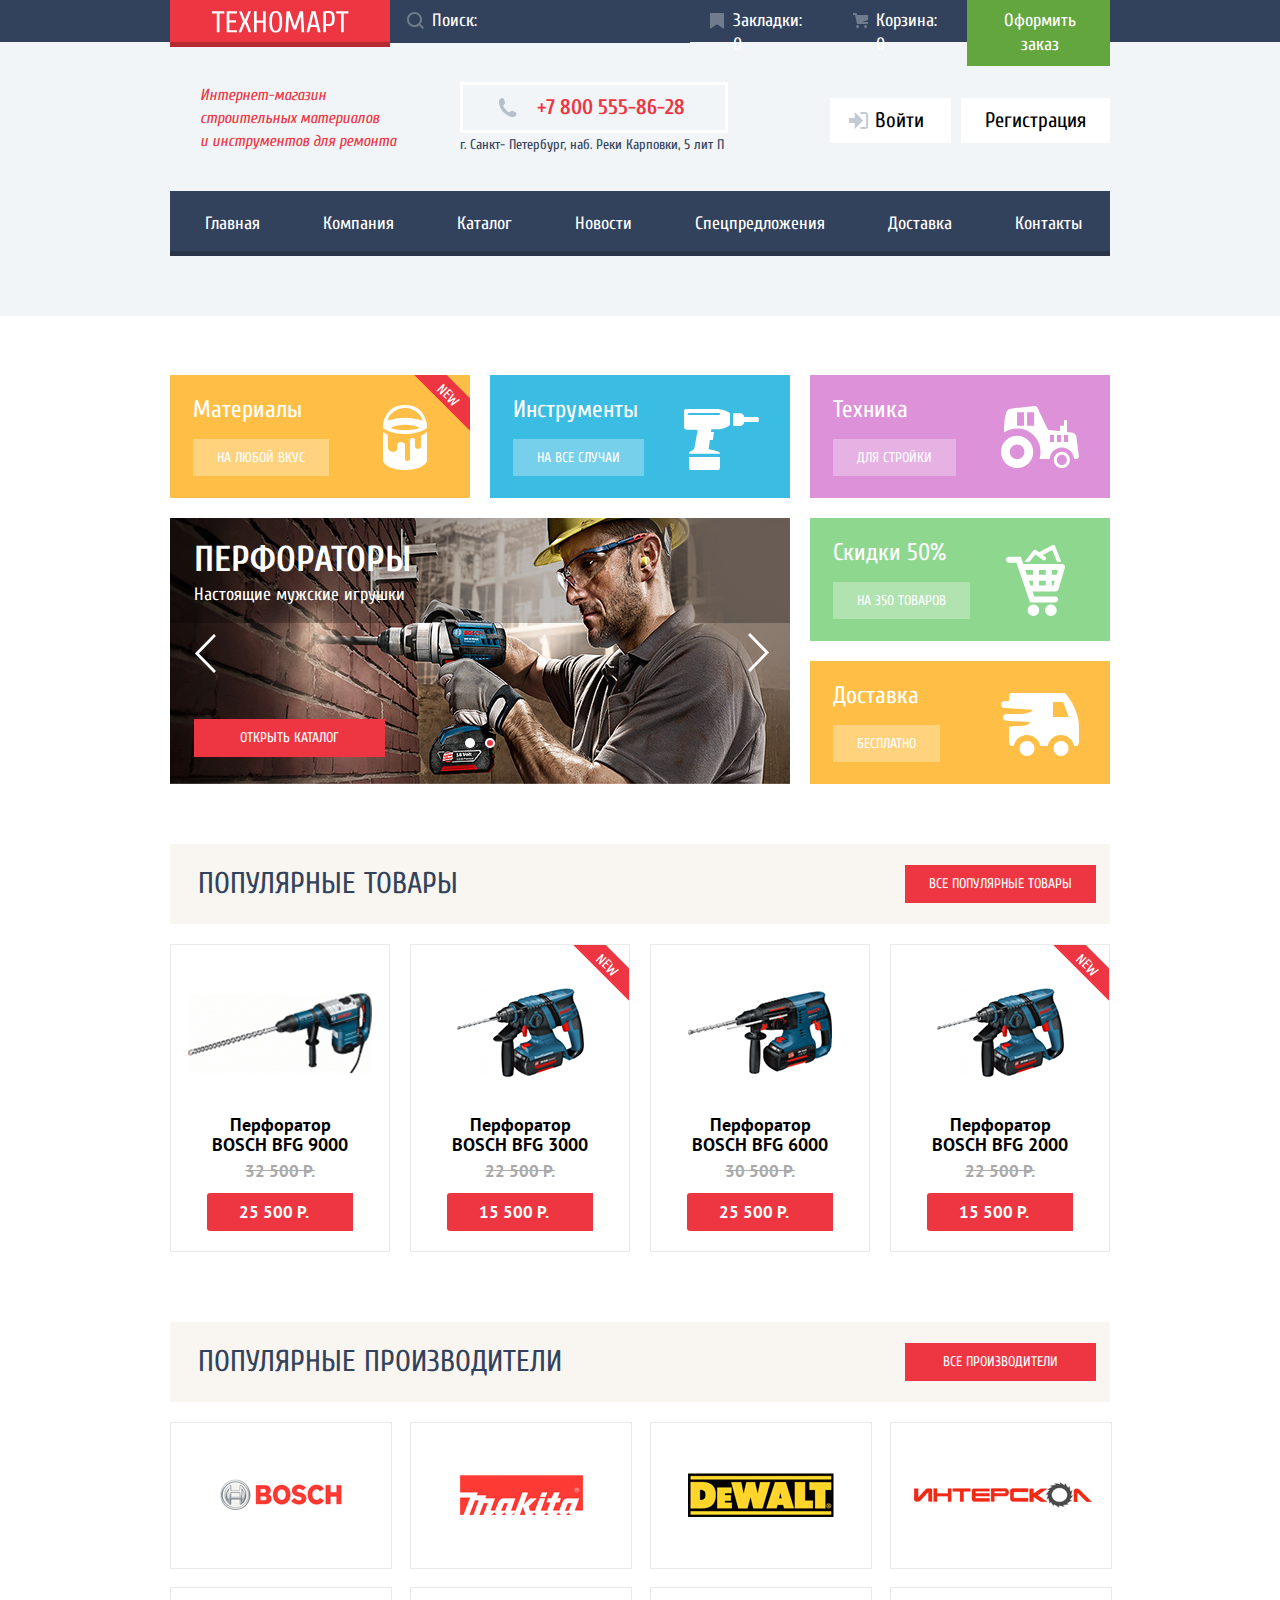
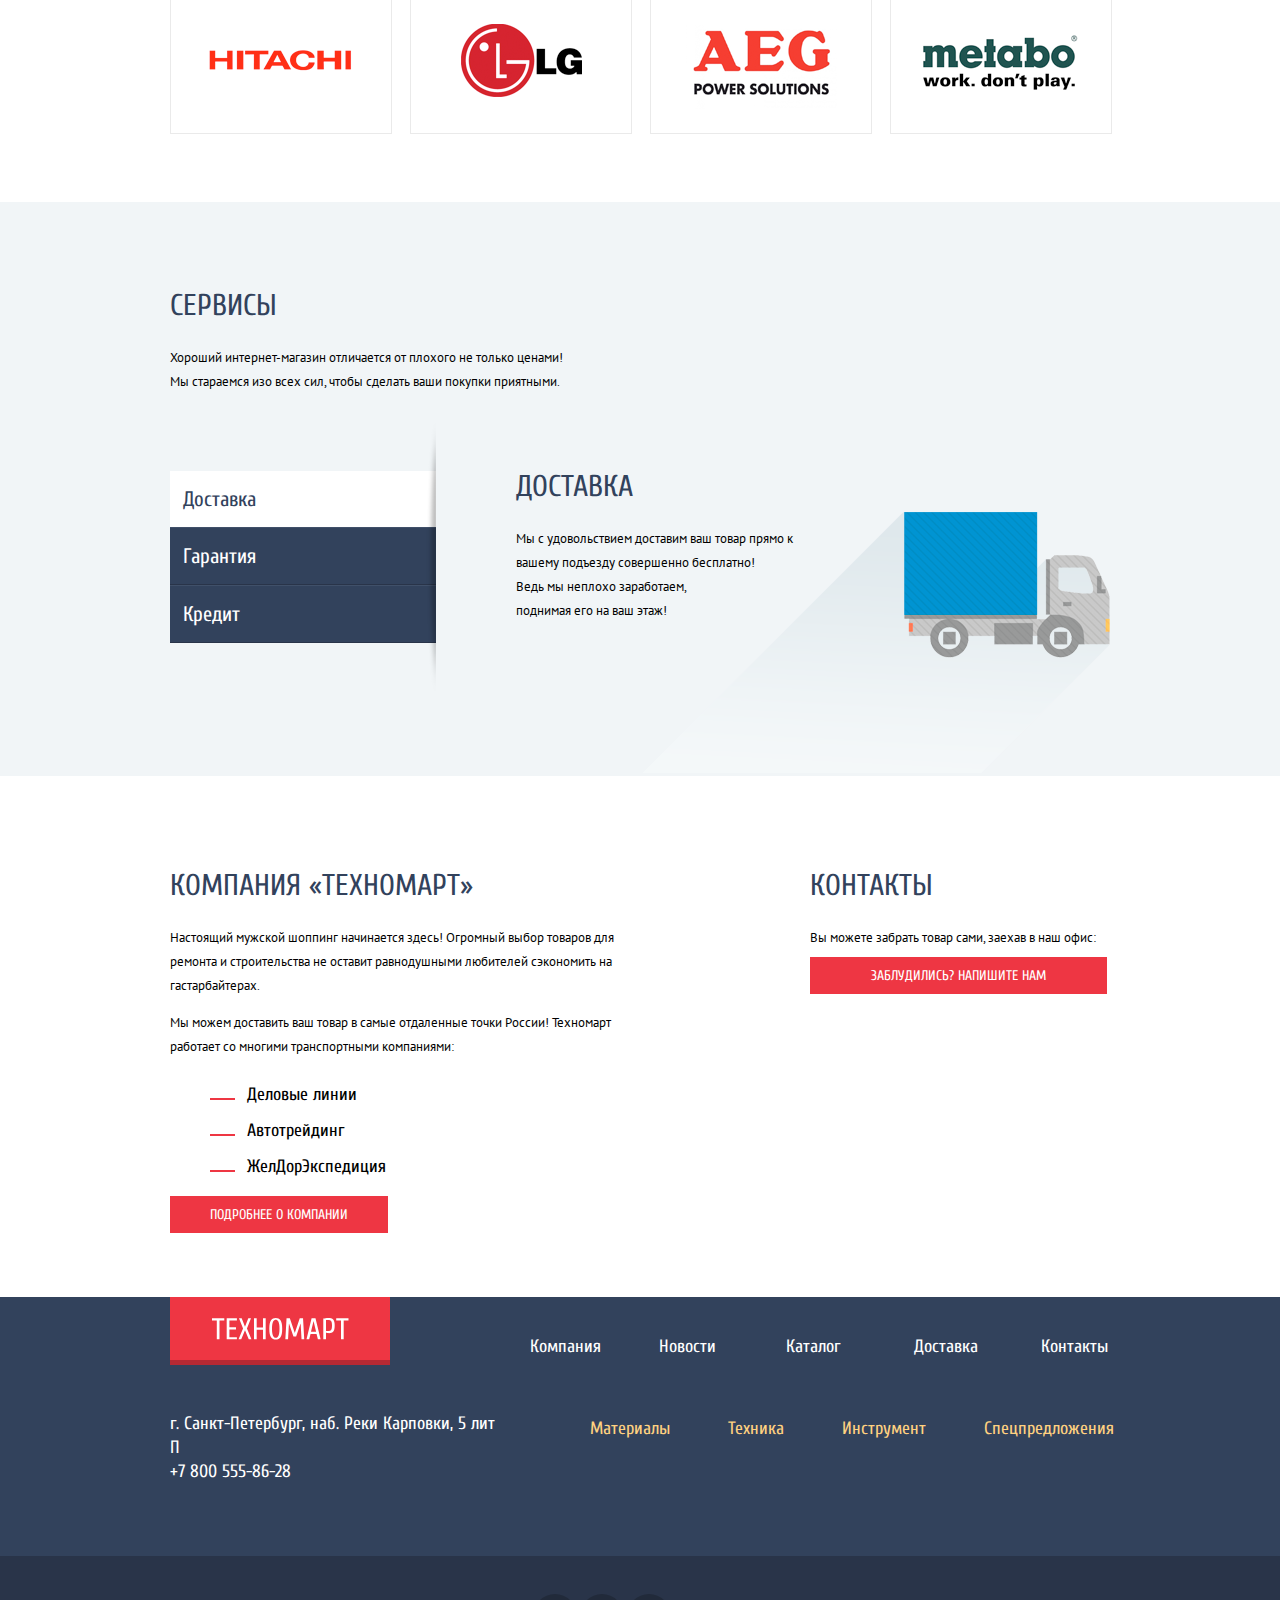
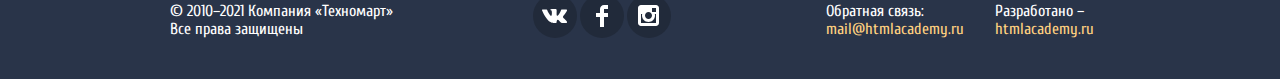
==== index.html @ a7982b17 "Стилизация" ====
<!DOCTYPE html>
<html class="page" lang="ru">
  <head>
    <meta charset="utf-8">
    <title>Техномарт – интернет-магазин строительных материалов и инструментов для ремонта</title>
    <link rel="stylesheet" href="https://fonts.googleapis.com/css2?family=Cuprum:ital,wght@0,400;0,700;1,400&family=PT+Sans&display=swap">
    <link href="css/normalize.css" rel="stylesheet">
    <link href="css/style.css" rel="stylesheet">
    <link rel="icon" href="favicon.ico" type="image/x-icon"/>
  </head>
  <body class="page-body">
    <header class="main-header">
      <section class="bar-1level">
        <section class="header-1level">
          <a class="header-logo" href="index.html" alt="Логотип Техномарта"></a>
          <ul class="header-1level-list">
            <li class="menu-item"><input class="menu-item-search" type="text" placeholder="Поиск:"></input></li>
            <li class="menu-item menu-item-bookmark"><a href="#">Закладки: 0</a></li>
            <li class="menu-item menu-item-cart"><a href="#">Корзина: 0</a></li>
            <li class="menu-item menu-item-order"><a href="#">Оформить заказ</a></li>
          </ul>
        </section>
      </section>
      <section class="bar-2level">
        <section class="header-2level">
          <p class="header-2level-info">Интернет-магазин строительных материалов и&nbsp;инструментов для ремонта</p>
          <div class="main-header-about">
            <a class="contacts-phone" href="tel:+78005558628">+7 800 555-86-28</a>
            <p class="contacts-phone-adress">г. Санкт- Петербург, наб. Реки Карповки, 5 лит П</p>
          </div>
          <ul class="main-login">
            <li><a class="main-login-signin" href="#">Войти</a></li>
            <li><a class="main-login-signup" href="#">Регистрация</a></li>
          </ul>
        </section>
      </section>
      <section class="bar-3level">
        <nav class="site-nav">
          <ul class="site-nav-list">
            <li class="menu-item"><a href="index.html">Главная</a></li>
            <li class="menu-item"><a href="#">Компания</a></li>
            <li class="menu-item"><a href="catalog.html">Каталог</a></li>
            <li class="menu-item"><a href="#">Новости</a></li>
            <li class="menu-item"><a href="#">Спецпредложения</a></li>
            <li class="menu-item"><a href="#">Доставка</a></li>
            <li class="menu-item"><a href="#">Контакты</a></li>
          </ul>
        </nav>
      </section>
    </header>
      <main class="container">
        <section class="main-categories">
          <ul class="main-categories-list">
            <li class="main-categories-item main-categories-item-materials">
              <h2>Материалы</h2>
              <div class="badge badge-category">New</div>
              <a class="button button-category" href="#">На любой вкус</a>
            </li>
            <li class="main-categories-item main-categories-item-tools">
              <h2>Инструменты</h2>
              <a class="button button-category" href="#">На все случаи</a>
            </li>
            <li class="main-categories-item main-categories-item-technics">
              <h2>Техника</h2>
              <a class="button button-category" href="#">Для стройки</a>
            </li>
            <li class="main-slider">
              <div class="slide1">
                <h1>Перфораторы</h1>
                <p class="main-slider-info">Настоящие мужские игрушки</p>
              </div>
              <div class="slide2">
                <h1>Дрели</h1>
                <p class="main-slider-info">Соседям на радость</p>
              </div>
              <nav id="slider-arrows">
                <a class="slider-arrow-back" href="#"></a>
                <a class="slider-arrow-next" href="#"></a>
              </nav>
              <nav class="main-slider-pag">
                <a class="button general-button slider-button" href="catalog.html">Открыть каталог</a>
                <div class="slider-items-list">
                  <a class="slider-item" href="#"></a>
                  <a class="slider-item slider-item-current" href="#"></a>
                </div>
              </nav>
            </li>
            <li class="main-categories-item main-categories-item-discount">
              <h2>Скидки 50%</h2>
              <a class="button button-category" href="#">На 350 товаров</a>
            </li>
            <li class="main-categories-item main-categories-item-delivery">
              <h2>Доставка</h2>
              <a class="button button-category" href="#">Бесплатно</a>
            </li>
          </ul>
        </section>
        <section class="main-catalog-popular">
          <header class="h2-header">
            <h2>Популярные товары</h2>
            <a class="button button-popular" href="#">Все популярные товары</a>
          </header>
          <section class="catalog-wrapper">
            <article class="catalog-item">
              <div class="catalog-buttons-wrapper">
                <div class="catalog-buttons-hover">
                  <a class="catalog-button catalog-button-buy" href="#">Купить</a>
                  <a class="catalog-button catalog-button-favorite" href="#">В закладки</a>
                </div>
              </div>
              <div class="catalog-picture">
                <img src="img/bfg9000.jpg" alt="Перфоратор с длинным сверлом">
              </div>
              <div class="catalog-content">
                <a class="catalog-item-title" href="#">Перфоратор BOSCH BFG 9000</a>
                <del>32 500 Р.</del>
                <p>25 500 Р.</p>
              </div>
            </article>
            <article class="catalog-item">
              <div class="badge badge-catalog">New</div>
              <div class="catalog-buttons-wrapper">
                <div class="catalog-buttons-hover">
                  <a class="catalog-button catalog-button-buy" href="#">Купить</a>
                  <a class="catalog-button catalog-button-favorite" href="#">В закладки</a>
                </div>
              </div>
              <div class="catalog-picture">
                <img src="img/bfg3000.jpg" alt="Перфоратор с коротким сверлом">
              </div>
              <div class="catalog-content">
                <a class="catalog-item-title" href="#">Перфоратор BOSCH BFG 3000</a>
                <del>22 500 Р.</del>
                <p>15 500 Р.</p>
              </div>
            </article>
            <article class="catalog-item">
              <div class="catalog-buttons-wrapper">
                <div class="catalog-buttons-hover">
                  <a class="catalog-button catalog-button-buy" href="#">Купить</a>
                  <a class="catalog-button catalog-button-favorite" href="#">В закладки</a>
                </div>
              </div>
              <div class="catalog-picture">
                <img src="img/bfg6000.jpg" alt="Перфоратор с средним сверлом">
              </div>
              <div class="catalog-content">
                <a class="catalog-item-title" href="#">Перфоратор BOSCH BFG 6000</a>
                <del>30 500 Р.</del>
                <p>25 500 Р.</p>
              </div>
            </article>
            <article class="catalog-item">
              <div class="badge badge-catalog">New</div>
              <div class="catalog-buttons-wrapper">
                <div class="catalog-buttons-hover">
                  <a class="catalog-button catalog-button-buy" href="#">Купить</a>
                  <a class="catalog-button catalog-button-favorite" href="#">В закладки</a>
                </div>
              </div>
              <div class="catalog-picture">
                <img src="img/bfg2000.jpg" alt="Перфоратор с средним сверлом">
              </div>
              <div class="catalog-content">
                <a class="catalog-item-title" href="#">Перфоратор BOSCH BFG 2000</a>
                <del>22 500 Р.</del>
                <p>15 500 Р.</p>
              </div>
            </article>
          </section>
        </section>
        <section class="main-brands">
          <header class="h2-header">
            <h2>Популярные производители</h2>
            <a class="button button-manufactures" href="#">Все производители</a>
          </header>
          <ul class="main-brands-list">
            <li class="main-brands-item"><a href="#">
              <img src="img/logo-bosch.png" width="126" height="37" alt="Логотип Bosch"></a>
            </li>
            <li class="main-brands-item"><a href="#">
              <img src="img/logo-makita.png" width="123" height="40" alt="Логотип Makita"></a>
            </li>
            <li class="main-brands-item"><a href="#">
              <img src="img/logo-dewalt.png" width="146" height="44" alt="Логотип Dewalt"></a>
            </li>
            <li class="main-brands-item"><a href="#">
              <img src="img/logo-interscoll.png" width="200" height="75" alt="Логотип Интерскол"></a>
            </li>
            <li class="main-brands-item"><a href="#">
              <img src="img/logo-hitachi.png" width="169" height="31" alt="Логотип Hitachi"></a>
            </li>
            <li class="main-brands-item"><a href="#">
              <img src="img/logo-lg.png" width="121" height="73" alt="Логотип LG"></a>
            </li>
            <li class="main-brands-item"><a href="#">
              <img src="img/logo-aeg.png" width="151" height="96" alt="Логотип AEG"></a>
            </li>
            <li class="main-brands-item"><a href="#">
              <img src="img/logo-metabo.png" width="206" height="73" alt="Логотип Metabo"></a>
            </li>
          </ul>
        </section>
      </main>
        <section class="services-wrapper">
          <section class="main-services">
            <div class="main-services-info">
              <h2>Сервисы</h2>
              <p>Хороший интернет-магазин отличается от плохого не только ценами!<br>
                Мы стараемся изо всех сил, чтобы сделать ваши покупки приятными.</p>
            </div>
            <div class="main-services-flex">
              <div class="main-services-list-wrapper">
                <ul class="main-services-list">
                  <li class=" main-services-item-current"><a>Доставка</a></li>
                  <li class="main-services-item"><a href="#">Гарантия</a></li>
                  <li class="main-services-item"><a href="#">Кредит</a></li>
                </ul>
                <div class="main-services-shadow"></div>
              </div>
              <div class="main-services-info-current">
                <h2>Доставка</h2>
                <p>Мы с удовольствием доставим ваш товар прямо к вашему подъезду совершенно бесплатно! <br> Ведь мы неплохо заработаем, <br>поднимая его на ваш этаж!</p>
                <div class="main-services-image"></div>
              </div>
            </div>
          </div>
          </section>
        </section>
        <section class="container about-wrapper">
          <div class="main-about">
            <h2>Компания «Техномарт»</h2>
            <p>Настоящий мужской шоппинг начинается здесь! Огромный выбор товаров для ремонта и строительства не оставит равнодушными любителей сэкономить на гастарбайтерах.<br></p>
            <p>Мы можем доставить ваш товар в самые отдаленные точки России! Техномарт работает со многими транспортными компаниями:</p>
            <ul class="main-about-list">
              <li class="main-about-item">Деловые линии</li>
              <li class="main-about-item">Автотрейдинг</li>
              <li class="main-about-item">ЖелДорЭкспедиция</li>
            </ul>
            <a class="button button-about" href="#">Подробнее о компании</a>
          </div>
          <div class="main-contacts">
            <h2>Контакты</h2>
            <p>Вы можете забрать товар сами, заехав в наш офис:</p>
            <a class="modal modal-map" href="#"><img src="img/map.jpg"  width="300" height="158" alt="г. Санкт-Петербург, наб. Реки Карповки, 5 лит П" ></a>
            <a class="button button-contacts" href="#">Заблудились? Напишите нам</a>
          </section>
      </section>
      <footer class="footer">
        <div class="footer-wrapper1">
          <div class="footer-1level">
            <a class="header-logo footer-logo" href="index.html" alt="Логотип Техномарта"></a>
            <ul class="footer-nav-1level">
              <li class="menu-item"><a href="#">Компания</a></li>
              <li class="menu-item"><a href="#">Новости</a></li>
              <li class="menu-item"><a>Каталог</a></li>
              <li class="menu-item"><a href="#">Доставка</a></li>
              <li class="menu-item"><a href="#">Контакты</a></li>
            </ul>
          </div>
          <div class="footer-2level">
            <p class="menu-item">г. Санкт-Петербург, наб. Реки Карповки, 5 лит П<br><a href="tel:+78005558628">+7 800 555-86-28</a></p>
            <ul class="footer-nav-2level">
              <li class="menu-item"><a href="#">Материалы</a></li>
              <li class="menu-item"><a href="#">Техника</a></li>
              <li class="menu-item"><a href="#">Инструмент</a></li>
              <li class="menu-item"><a href="#">Спецпредложения</a></li>
            </ul>
          </div>
        </div>
        <div class="footer-wrapper2">
          <div class="footer-3level">
            <div><p class="menu-item menu-item-copyright">© 2010–2021 Компания «Техномарт» <br>Все права защищены</p></div>
            <div class="social-list">
              <a class="social-button social-button-vk" href="#"></a>
              <a class="social-button social-button-fb" href="#"></a>
              <a class="social-button social-button-insta" href="#"></a>
            </div>
            <div class="footer-feedback">
              <p>Обратная связь:<br><a href="mailto:mail@htmlacademy.ru">mail@htmlacademy.ru</a></p>
              <p>Разработано –<br><a href="https://htmlacademy.ru/intensive/htmlcss">htmlacademy.ru</a></p>
            </div>
          </div>
        </div>
      </footer>
      <!-- Попап обратная связь -->
      <section class="modal modal-feedback">
        <form class="feedback-form-section" action="https://echo.htmlacademy.ru" method="post">
          <div class="feedback-user-info">
            <p>
              <label for="name-input">Ваше имя:</label>
              <input class="feedback-form" id="name-input" type="name" name="user-name" placeholder="Имя Фамилия">
            </p>
            <p>
              <label for="email-input">Ваш e-mail:</label>
              <input class="feedback-form" id="email-input" type="email" name="email" placeholder="email@example.com">
            </p>
          </div>
          <div class="feedback-user-comment">
          <p>
            <label for="comment-field">Текст письма:</label>
            <input class="feedback-form user-comment" id="comment-field" type="textarea" name="comment" placeholder="В свободной форме">
          </p>
          </div>
          <button class="button" type="submit">Отправить</button>
          <button class="modal-close" type="button">Закрыть</button>
        </form>
      </section>
      <!-- Попап карта -->
      <section class="modal modal-map">
        <h2>Как до нас добраться</h2>
      <!-- Здесь будет карта -->
        <button class="modal-close" type="button">Закрыть</button>
      </section>
  </body>
</html>
---- css/style.css ----
:root {
  --basic-black: #000000;
  --basic-extra-dark: #293449;
  --basic-dark: #32425c;
  --basic-navfocus-dark: #1D2739;
  --social-button: #212A3A;
  --menuitem-focus-dark: #161D29;
  --basic-red: #EE3643;
  --basic-darkred: #8A1F27;
  --basic-logoborder-red: #B52933;
  --basic-logofocus-red: #BA2732;
  --basic-logoborderfocus-red: #8D1E26;
  --button-focus-red: #CA2C37;
  --button-sort: rgba(0, 0, 0, 0.3);
  --basic-green: #63A63E;
  --basic-green-success: #5FBB2D;
  --basic-green-focus: #518534;
  --basic-darkgreen: #367315;
  --basic-grey: #A9A9A9;
  --basic-greylight: #C5C5C5;
  --basic-yellow: #FFD180;
  --basic-ochre: #F9F5F0;
  --basic-darkochre: #F7F3EC;
  --basic-background: #F1F5F7;
  --basic-extralight: #EAEAEA;
  --basic-white: #ffffff;
  --categories-yellow: #FFBF47;
  --categories-blue: #3BBCE3;
  --categories-pink: #DC91D8;
  --categories-green: #8ED78F;
  --category-button-white: rgba(255, 255, 255, 0.3);
  --category-border-white: #405069;
  --category-button-grey: rgba(197, 197, 197, 0.3);
  --category-button-dark-grey: rgba(169, 169, 169, 0.3);
  --catalog-border-white: #EAEAEA;
  --pagination-item: #C5C5C5;
  --basic-box-shadow: 0 0 10px rgba(0, 0, 0, 0.1);
}

/* Global */

.page-body {
  min-width: 960px;
  margin: 0;
  padding: 0;
  font-family: "PT Sans", Arial, sans-serif;
  font-size: 13px;
  line-height: 1.84em;
  font-weight: 400;
  color: var(--basic-black);
  background-color: var(--basic-white);

  min-height: 100%;
  display: grid;
  grid-template-rows: min-content 1fr min-content;
  align-content: start;
}

h1, h2, h3 {
  font-family: "cuprum", Arial, sans-serif;
}

h1 {
  font-size: 36px;
  line-height: 36px;
  color: var(--basic-white);
}

.h1-catalog {
  color: var(--basic-dark);
  font-size: 30px;
  line-height: 30px;
  text-transform: uppercase;
  font-weight: 400;
  background-color: var(--basic-background);
  display: inline-block;
  margin: 30px;

}

.h1-catalog-container {
  width: 940px;
  background-color: var(--basic-background);
  margin: 0 auto;
  padding: 0;
}

h2 {
  font-size: 30px;
  line-height: 30px;
  color: var(--basic-dark);
  text-transform: uppercase;
  font-weight: 400;
}

h3 {
  font-size: 24px;
  line-height: 30px;
  color: var(--basic-white);
}

img {
  max-width: 100%;
  height: auto;
}

.visually-hidden {
  position: absolute;
  width: 1px;
  height: 1px;
  margin: -1px;
  border: 0;
  padding: 0;
  white-space: nowrap;
  clip-path: inset(100%);
  clip: rect(0 0 0 0);
  overflow: hidden;
}

/* Grid */

.page {
  height: 100%;
}


/* Header*/

.site-nav-list,
.header-1level-list,
.header-2level-list,
.main-login,
.main-categories-list,
.main-brands-list,
.footer-nav-1level,
.footer-nav-2level,
.social-list,
.breadcrumbs,
.main-services-list,
.pagination-list {
  list-style: none;
}

.main-header,
.catalog-header,
.services-wrapper {
  background-color: var(--basic-background);
}

.catalog-header,
.breadcrumbs-container,
.h1-catalog-container,
.filter-sort {
  margin-bottom: 20px;
}

.main-login {
  margin-top: 0;
  display: flex;
  column-gap: 10px;
}

.menu-item {
  font-family: "cuprum", Arial, sans-serif;
  font-size: 18px;
  line-height: 24px;
  color: var(--basic-white);
  background-repeat: no-repeat;
  padding: 0;
}

.menu-item a {
  text-decoration: none;
  color: var(--basic-white);
}

.main-login-signin,
.main-login-signup,
.menu-item-username {
  font-family: "cuprum", Arial, sans-serif;
  font-size: 21px;
  line-height: 21px;
  background-repeat: no-repeat;
}

.main-login-signin::before {
  background-image: url("../img/icon-login.svg");
  background-position: 0 0;
  content: "";
  position: absolute;
  top: 14px;
  left: 19px;
  width: 20px;
  height: 17px;
  opacity: 0.3;
}

.main-login-signin {
  padding: 12px 27px 12px 45px;
  position: relative;
  display: block;
}

.main-login-signin:hover {
  color: var(--basic-red);
}

.main-login-signin:focus {
  color: var(--basic-greylight);
}

.main-login-signin:hover::before {
  opacity: 1;
}

.main-login-signin:focus::before {
  opacity: 0.3;
}

.main-login-username {
  position: relative;
  padding: 12px 20px 12px 56px;
  display: block;
  color: var(--basic-black);
  text-decoration: none;
}

.main-login-username::before {
  background-image: url("../img/icon-user.svg");
  background-repeat: no-repeat;
  background-position: 0 0;
  content: "";
  position: absolute;
  top: 13px;
  left: 15px;
  width: 20px;
  height: 17px;
  opacity: 0.3;
}

.main-login-username:hover::before {
  opacity: 1;
}

.main-login-username:focus::before {
  background-color: var(--basic-white);
  opacity: 0.3;
}

.main-login-username:focus {
  opacity: 0.3;
}

.head-username {
  display: flex;
  background-color: var(--basic-white);
  margin-bottom: 7px;
}

.menu-item-signin:hover {
  color: var(--basic-red);
  background-image: url("../img/icon-login.svg");
}

.main-login-signup {
  padding: 12px 24px 12px;
  display: block;
}

.main-login-signup:hover {
  color: var(--basic-red)
}

.main-login-signup:focus {
  color: var(--basic-greylight)
}

.menu-item-username {
  color: var(--basic-black);
  background-color: var(--basic-white);
}

.username-exit {
  position: relative;
  background-color: var(--basic-white);
  width: 37px;
  padding-right: 0
}

.username-exit::before {
  background-image: url("../img/icon-logout.svg");
  background-repeat: no-repeat;
  background-position: 0 0;
  content: "";
  position: absolute;
  top: 14px;
  left: 0;
  width: 20px;
  height: 17px;
  opacity: 0.3;
}

.username-exit:hover::before {
  opacity: 1;
}

.username-exit:focus::before {
  opacity: 0.3;
}

.header-logo {
  background-image: url("../img/logo-technomart.svg");
  background-repeat: no-repeat;
  background-position: center;
  border-bottom: 5px solid var(--basic-logoborder-red);
  background-color: var(--basic-red);
  max-width: 220px;
  display: inline-block;
  margin: 0;
  padding: 0;
  margin-bottom: -5px;
  height: 42px;
}

.footer-logo {
  padding-top: 8px;
  padding-bottom: 13px;
}

.header-logo:focus {
  background-color: var(--basic-logofocus-red);
  border-bottom: 5px solid var(--basic-logoborderfocus-red);
}

.header-1level,
.site-nav  {
  background-color: var(--basic-dark);
  height: 42px;
}
.header-1level-list {
  display: flex;
  justify-content: flex-start;
  height: 42px;
  margin-top: 0;
  padding: 0;
}

.header-1level-list a:focus {
  opacity: 0.5;
}

.menu-item-search {
  background-color: var(--basic-dark);
  background-image: url("../img/icon-search.svg");
  background-position-y: 12px;
  background-position-x: 17px;
  background-repeat: no-repeat;
  padding: 11px 84px 11px 42px;
  border: 0;
}

.menu-item-search:hover {
  background-image: url("../img/icon-search-white.svg");
}

.menu-item-search:focus {
  background-image: url("../img/icon-search-red.svg");
  background-color: var(--basic-white);
  color: var(--basic-dark);
}

.menu-item-search::placeholder {
  color:var(--basic-white);
}

.menu-item-bookmark a::before {
  background-image: url("../img/icon-bookmark.svg");
  background-repeat: no-repeat;
  content: "";
  position: absolute;
  width: 14px;
  height: 16px;
  top: 13px;
  left: 20px;
  background-position: 0 0;
  opacity: 0.3;
}

.menu-item-bookmark a {
  position: relative;
  padding: 9px 24px 9px 43px;
  display: block;
}

.menu-item-bookmark a:hover::before {
  opacity: 1;
}

.menu-item-bookmark a:focus {
  background-color: var(--menuitem-focus-dark);
  opacity: 0.3;
}

.menu-item-cart a::before {
  background-image: url("../img/icon-cart.svg");
  background-repeat: no-repeat;
  content: "";
  position: absolute;
  width: 15px;
  height: 15px;
  top: 13px;
  left: 20px;
  background-position: 0 0;
  opacity: 0.3;
}

.menu-item-cart a {
  position: relative;
  padding: 9px 24px 9px 43px;
  display: block;
}

.menu-item-cart a:hover::before {
  opacity: 1;
}

.menu-item-cart a:focus {
  background-color: var(--menuitem-focus-dark);
  opacity: 0.3;
}

.menu-item-cart:focus {
  background-color: var(--menuitem-focus-dark);
  opacity: 1;
}

.menu-item-cart-counter a {
  background-color: var(--basic-red);
}

.menu-item-cart-counter {
  background-color: var(--basic-red);
}

.menu-item-order a {
  background-color: var(--basic-green);
  display: block;
  text-align: center;
  padding: 9px 16px 9px 19px;
}

.menu-item-order a:focus {
  opacity: 0.5;
}

.site-nav {
  width: 940px;
  border-bottom: 5px solid var(--basic-extra-dark);
  height: 60px;
  margin: 0 auto;
  padding: 0;
}

.site-nav-list {
  display: flex;
  flex-wrap: wrap;
  justify-content: space-around;
  align-items: center;
  margin-bottom: 0;
  padding-left: 0;
  padding-top: 9px;
}

.site-nav a {
  color: var(--basic-white);
  text-decoration: none;
  display: inline-block;
  padding: 20px 28px 15px 34px;
  margin-top: -8px;
}

.site-nav a:hover {
  background-color: var(--basic-extra-dark);
}

.site-nav a:focus {
  background-color: var(--basic-navfocus-dark);
  opacity: 0.3;
}

.main-header-about {
  text-align: left;
}

.main-header-about a {
  border: 3px solid var(--basic-white);
}

.bar-1level {
  background-color: var(--basic-dark);
  margin-bottom: 40px;
}

.bar-2level {
  background-color: var(--basic-background);
  margin-bottom: 20px;
}

.bar-3level {
  margin-bottom: 60px;
}

.header-1level {
  display: grid;
  grid-template-columns: 220px auto;
  width: 940px;
  margin: 0 auto;
  padding: 0;
}

.header-2level {
  display: flex;
  justify-content: space-between;
  align-items: center;
  width: 940px;
  margin: 0 auto;
  padding: 0 10px;
}

.header-3level {
  width: 940px;
  margin: 0 auto;
  padding: 0 10px;
}

.header-2level-info {
  font-family: "cuprum", Arial, sans-serif;
  font-size: 16px;
  line-height: 23px;
  font-style: italic;
  color: var(--basic-red);
  width: 197px;
  margin-top: 0;
  padding-left: 30px;
}

.main-login a {
  text-decoration: none;
  color: var(--basic-black);
  background-color: var(--basic-white);
}

.menu-useroption {
  display: flex;
  justify-content: center;
  align-items: center;
}


.menu-item-useroption {
  color: var(--basic-dark);
  text-decoration: none;
  font-size: 16px;
  line-height: 18px;
  text-align: center;
  margin-top: 0;
}

.menu-item-useroption {
  display: flex;
}

.menu-item-useroption-order {
  text-align: right;
  padding-right: 25px;
}

.menu-item-useroption-privat {
  text-align: left;
  position: relative;
}

.menu-item-useroption-privat::before {
  position: absolute;
  content: "";
  width: 3px;
  height: 3px;
  top: 6px;
  background-color: var(--basic-dark);
  margin-left: -15px;
  border-radius: 50px;
}

.menu-item-useroption:hover {
  color: var(--basic-red);
}

.menu-item-useroption:focus {
  color: var(--basic-greylight);
}

/* container */

.container {
  width: 940px;
  margin: 0 auto;
  padding: 0 10px;
}

/* Categories */

.main-categories {
  margin-top: 59px;
}

.main-categories-list {
  display: grid;
  grid-template-columns: 300px 300px 300px;
  gap: 20px;
  margin: 0;
  padding: 0;
  margin-bottom: 60px;
}

.main-categories h2 {
  font-size: 24px;
  line-height: 30px;
  color: var(--basic-white);
  padding-left: 23px;
  text-transform: none;
}

.main-categories-item {
  width: 300px;
  height: 123px;
  background-repeat: no-repeat;
  position: relative;
  overflow: hidden;
}

.badge {
  background-color: var(--basic-red);
  color: var(--basic-white);
  width: 100px;
  text-align: center;
  font-family: "cuprum", Arial, sans-serif;
  font-size: 14px;
  line-height: 18px;
  text-transform: uppercase;
  padding-top: 5px;
  transform: rotate(45deg);
  position: absolute;
  overflow: hidden;
}

.badge-category {
  top: 7px;
  right: -29px;
}

.badge-catalog {
  top: 7px;
  right: -29px;
}

.main-categories-item-materials {
  background-color: var(--categories-yellow);
  background-image: url("../img/icon-materials.svg");
  background-position: 213px 30px;
  grid-column-start: 1;
  grid-row-start: 1;

}

.main-categories-item-tools {
  background-color: var(--categories-blue);
  background-image: url("../img/icon-tools.svg");
  background-position: 194px 34px;
  grid-column-start: 2;
  grid-row-start: 1;
}

.main-categories-item-technics {
  background-color: var(--categories-pink);
  background-image: url("../img/icon-technics.svg");
  background-position: 191px 31px;
  grid-column-start: 3;
  grid-row-start: 1;

}

.main-categories-item-discount {
  background-color: var(--categories-green);
  background-image: url("../img/icon-discount.svg");
  background-position: 196px 26px;
  grid-column-start: 3;
  grid-row-start: 2;
}

.main-categories-item-delivery {
  background-color: var(--categories-yellow);
  background-image: url("../img/icon-delivery.svg");
  background-position: 191px 32px;
  grid-column: 3/4;
  grid-row: 3/4;
}
.main-slider {
  grid-column: 1/3;
  grid-row: 2/4;
  position: relative;
}

.main-slider h1 {
  font-size: 36px;
  line-height: 36px;
  color: var(--basic-white);
  font-family: "cuprum", Arial, sans-serif;
  margin-top: 0;
}

.main-slider p {
  font-size: 18px;
  line-height: 24px;
  color: var(--basic-white);
  font-family: "cuprum", Arial, sans-serif;
}

.slide1 {
  background-image: url("../img/slider-drely.jpg");
  min-height: 100%;
}

.slide1 h1 {
  padding: 24px 24px 5px 24px;
  text-transform: uppercase;
  margin: 0;
}

.slide1 p {
  padding-left: 24px;
  margin-top: 0;
}

.slide2 {
  background-image: url("../img/slider-perforatory.jpg");
  display: none;
  min-height: 100%;
  }

.slider-button {
  position: absolute;
  bottom: 27px;
  left: 24px;
  padding-left: 46px;
  padding-right: 46px;

}

.slider-arrow-back {
  background-image: url("../img/icon-left.svg");
  background-repeat: no-repeat;
  position: absolute;
  top: 115px;
  left: 24px;
  width: 22px;
  height: 40px;
}

.slider-arrow-next {
  background-image: url("../img/icon-left.svg");
  transform: rotate(180deg);
  background-repeat: no-repeat;
  position: absolute;
  top: 115px;
  right: 20px;
  width: 22px;
  height: 40px;
}

.main-slider-pag {
  display: flex;
  justify-content: center;
}

.slider-items-list {
  display: flex;
  position: absolute;
  bottom: 36px;
  left: center;
  column-gap: 10px;
}

.slider-item {
  background-color: var(--basic-white);
  border-radius: 50%;
  width: 10px;
  height: 10px;
}

.slider-item-current {
  background-color: var(--basic-red);
  border: 2px solid var(--basic-white);
  width: 6px;
  height: 6px;
}

  /* Catalog */

.main-catalog-popular,
.main-brands {
  margin-bottom: 70px;
}

.catalog {
  grid-column: 2/3;
  grid-row: 1/2;
  margin-bottom: 28px;
}

.catalog-wrapper {
  display: grid;
  grid-template-columns: repeat(4, 1fr);
  column-gap: 20px;
}

.h2-header {
  display: flex;
  justify-content: space-between;
  align-items: center;
  grid-template-columns: 1fr 1fr;
  background-color: var(--basic-ochre);
  margin-bottom: 20px;
  padding-left: 28px;
  padding-right: 14px;
}

.catalog-item {
  position: relative;
  overflow: hidden;
}

.catalog-item,
.catalog-item-hover {
  background-color: var(--basic-extra-light);
  border: 1px solid var(--catalog-border-white);
  display: flex;
  flex-direction: column;
  justify-content: center;
  text-align: center;
}

.catalog-item a,
.catalog-item-hover a {
  text-decoration: none;
}

.catalog-item-title {
  color: var(--basic-black);
  font-size: 18px;
  line-height: 20px;
  font-weight: 700;
  margin-bottom: 7px;
  padding-left: 30px;
  padding-right: 30px;
}

.catalog-content {
  display: flex;
  justify-content: center;
  flex-direction: column;
  margin-bottom: 20px;
}

.catalog-content del {
  color: var(--basic-grey);
  font-size: 17px;
  line-height: 18px;
  font-weight: bold;
  margin-bottom: 13px;
}

.catalog-content p {
  color: var(--basic-white);
  background-color: var(--basic-red);
  margin: 0 auto;
  padding: 10px 44px 10px 32px;
  font-size: 17px;
  line-height: 18px;
  font-weight: bold;
  display: inline-block;
  border-radius: 3px 0 0 3px;
}

.catalog-picture {
  display: flex;
  justify-content: center;
  align-items: center;
  width: 184px;
  height: 164px;
  margin: 0 auto;
  margin-top: 6px;
}

.catalog-button {
  font-family: "cuprum", Arial, sans-serif;
  margin: 0 auto;
  border-radius: 2px;
  font-size: 14px;
  line-height: 18px;
  text-transform: uppercase;
}

.catalog-button-buy {
  color: var(--basic-white);
  background-color: var(--basic-green);
  background-image: url("../img/icon-cart.svg");
  background-position: 30px center;
  background-repeat: no-repeat;
  padding: 10px 40px 10px 53px;
  border-bottom: 3px solid var(--basic-darkgreen);
  margin-bottom: 10px;
  margin-top: 40px;
}

.catalog-button-buy:hover {
  background-color: var(--basic-green-success);
}

.catalog-button-buy:focus {
  background-color: var(--basic-green-focus);
}

.catalog-button-favorite {
  border: 3px solid var(--basic-green);
  padding: 11px 30px 9px 30px;
  color: var(--basic-dark);
  margin-bottom: 35px;
}

.catalog-button-favorite:hover {
  border: 3px solid var(--basic-dark);
}

.catalog-button-favorite:focus {
  border: 3px solid var(--basic-grey);
  color: var(--basic-grey);
}

.catalog-list {
  list-style: none;
}

.catalog-item-hover p {
  margin-bottom: 20px;
}

.catalog-buttons-hover {
  display: flex;
  justify-content: center;
  align-items: center;
  flex-direction: column;
  background-color: var(--basic-white);
}
.catalog-buttons-wrapper {
  display: none;
}

.catalog-item:hover {
  box-shadow: var(--basic-box-shadow);
}

.catalog-item:hover .catalog-buttons-wrapper{
  display: block;
}

.catalog-item:hover .catalog-picture{
  display: none;
}

.catalog-price {
  font-size: 17px;
  line-height: 18px;
  text-align: center;
  color: var(--basic-white);
  background-color: var(--basic-red);
  padding: 10px 44px 10px 32px;
}

.catalog-container {
  width: 940px;
  margin: 0 auto;
  padding: 0 10px;
  display: grid;
  grid-template-columns: 220px auto;
  grid-template-rows: 1fr;
  gap: 20px;
  margin-bottom: 60px;
}

.catalog-grid {
  display: grid;
  grid-template-columns: 1fr 1fr 1fr;
  grid-template-rows: 1fr 1fr 1fr;
  gap: 20px;
}

/* Pagination */

.pagination-wrapper {
  grid-column: 2/3;
  grid-row: 2/3;
}

.pagination-item {
  color: var(--basic-black);
  border: 1px solid var(--catalog-border-white);
  margin-right: 10px;
  padding: 9px 16px 9px 16px;
  border-radius: 2px;
}

.pagination-item a {
  color: var(--basic-black);
  background-color: var(--basic-white);

}

.pagination-list{
  display: flex;
  width: 284px;
  text-align: center;
  padding-left: 0;
  text-transform: uppercase;
}

.pagination-list a {
  text-decoration: none;
}

.pagination-list a:hover {
  border: 1px solid var(--basic-greylight);
}

.pagination-list a:focus {
  border: 1px solid var(--basic-red);
}

.pagination-item-text {
  width: auto;
}

.pagination-item-current {
  background-color: var(--basic-red);
  color: var(--basic-white);
  border: 1px solid var(--basic-red);
}

.pagination-item-current a,
.pagination-item-current a:hover,
.pagination-item-current a:focus,
.pagination-item-current a:active {
  color: var(--basic-white);
  background-color: var(--basic-red);
}

.pagination-item-next {
  padding-left: 32px;
  padding-right: 32px;
}

/* Brands */

.main-brands-list {
  display: grid;
  grid-template-columns: 220px 220px 220px 220px;
  grid-template-rows: 145px 145px;
  gap: 20px;
  margin: 0;
  padding: 0;
}

.main-brands-item a {
  border: 1px solid var(--catalog-border-white);
  width:220px;
  height: 145px;
  justify-content: center;
  align-items: center;
  display: flex;
}

.main-brands-item:hover {
  box-shadow: var(--basic-box-shadow);
}

.main-brands-item:focus {
  opacity: 0.5;
}

  /* Services on main */

.main-services-flex {
  display: flex;
  margin: 0 auto;
  padding: 0;
  width: 940px;
  margin-bottom: 80px;
}

.main-services {
  background-color: var(--basic-background);
  display: flex;
  width: 940px;
  margin: 0 auto;
  padding: 0 10px;
  flex-direction: column;
}

.main-services-info {
  margin-top: 65px;
  margin-bottom: 10px;
}

.main-servives-shadow {
  border: 1px solid red;
  width: 240px;
  height: 279px;
  display: flex;
}

.main-services-list {
  margin-bottom: 55px;
  display: flex;
  flex-direction: column;
  margin: 0 auto;
  padding: 0;

}

.main-services-list-wrapper {
  display: flex;
  align-items: center;
}

.main-services-shadow {
  background-image: url("../img/main-services-shadow.png");
  background-repeat: no-repeat;
  width: 10px;
  height: 279px;
  margin-left: -10px;
}

.services-wrapper {
  margin-bottom: 70px;
}

.main-services-image {
  background-image: url("../img/service-delivery.png");
  background-repeat: no-repeat;
  width: 468px;
  height: 261px;
  position: absolute;
  top: 65px;
  left: 206px;
  z-index: 1;
}

.main-services-item {
  border-bottom: 1px solid var(--basic-extra-dark);
  border-top: 1px solid var(--category-border-white);
  min-width: 240px;
}

.main-services-item a {
  color: var(--basic-white);
  font-size: 21px;
  line-height: 30px;
  font-family: "cuprum", Arial, sans-serif;
  text-decoration: none;
  background-color: var(--basic-dark);
  padding: 13px;
  display: inline-block;
  text-decoration: none;
  min-width: 240px;
}

.main-services-item a:hover {
  background-color: var(--basic-extra-dark);
}

.main-services-item-current a {
  padding: 13px;
  display: inline-block;
  text-decoration: none;
  min-width: 240px;
}

.main-services-item-current a,
.main-services-item-current a:hover {
  color: var(--basic-dark);
  background-color: var(--basic-white);
  font-size: 21px;
  line-height: 30px;
  font-family: "cuprum", Arial, sans-serif;
  text-decoration: none;
  border: none;
}

.main-services-info-current {
  padding-left: 80px;
  width: 280px;
  position: relative;
  margin-top: 30px;
}

.main-services-info-current p {
  z-index: 2;
  position: relative;
}

.about-wrapper {
  display: grid;
  grid-template-columns: 460px 300px;
  column-gap: 180px;
  margin-bottom: 70px;
}

.main-about-list {
  font-size: 18px;
  line-height: 36px;
  font-family: "cuprum", Arial, sans-serif;
  color: var(--basic-black);
  list-style-type: none;
}

li.main-about-item::before  {
  content: "";
  display: inline-block;
  background-color: var(--basic-red);
  margin-right: 12px;
  width: 25px;
  height: 2px;
}


  /* Button */

.button {
  color: var(--basic-white);
  background-color: var(--basic-red);
  text-align: center;
  vertical-align: middle;
  text-transform: uppercase;
  border: none;
  text-decoration: none;
  padding-top: 10px;
  padding-bottom: 10px;
  font-family: "cuprum", Arial, sans-serif;
  font-size: 14px;
  line-height: 18px;
}

.button-popular {
  padding-left: 24px;
  padding-right: 24px;
}

.button-manufactures {
  padding-left: 38px;
  padding-right: 38px;
}

.button-contacts {
  padding-left: 61px;
  padding-right: 61px;
}

.button-about {
  padding-left: 40px;
  padding-right: 40px;
}

.button:hover,
.button:focus {
  background-color: var(--button-focus-red);
}

.button:active {
  background-color: var(--basic-logofocus-red)
}

.button.disabled,
.button:disabled {
  cursor: default;
  opacity: 0.5;
  background-color: var(--basic-black);
}

.button-category {
  background-color: var(--category-button-white);
  color: var(--basic-white);
  margin-left: 23px;
  padding-left: 24px;
  padding-right: 24px;
}

.button-signin {
  background-color: rgb(0, 0, 0, 0.01);
}

.button-category:hover {
  background-color: var(--category-button-grey);
}

.button-category:focus {
  background-color: var(--category-button-dark-grey);
}

 .button-filter {
  background-color: var(--basic-white);
  color: var(--basic-dark);
  border: 1px solid var(--basic-extralight);
  padding: 10px 79px 10px;
  text-transform: uppercase;
}

/* Contacts */

.contacts-phone {
  color: inherit;
  color: var(--basic-red);
  text-decoration: none;
  font-family: "cuprum", Arial, sans-serif;
  font-weight: bold;
  font-size: 21px;
  line-height: 30px;
  background-image: url("../img/icon-phone.svg");
  background-position: 35px center;
  background-repeat: no-repeat;
  display: inline-block;
  text-align: center;
  padding: 7px 40px 8px 74px;
}

.main-header-about p {
  color: var(--basic-dark);
  font-family: "cuprum", Arial, sans-serif;
  font-size: 14px;
  line-height: 24px;
  margin-top: 0;
  text-align: left;
}

/* Footer */

.footer {
  background-color: var(--basic-dark);
}

.footer-nav-1level a:hover,
.footer-nav-2level a:hover {
  text-decoration: underline;
}

.footer-nav-1level a:focus,
.footer-nav-2level a:focus {
  opacity: 0.5;
  text-decoration: none;
}

.footer-wrapper1 {
  width: 940px;
  margin: 0 auto;
  padding: 0 10px;
}
.footer-wrapper2 {
  background-color: var(--basic-extra-dark);
  padding-top: 30px;
  padding-bottom: 25px;
}

.footer-1level {
  display: grid;
  grid-template-columns: 220px auto;
  margin-bottom: 22px;
}

.footer-2level {
  display: grid;
  grid-template-columns: 335px auto;
  margin-bottom: 54px;
}

.footer-3level {
  display: flex;
  margin: 0 auto;
  padding: 0;
  width: 940px;
  justify-content: space-between;
  align-items: center;
}

.footer-nav-1level {
  display: grid;
  grid-template-columns: repeat(5, 1fr);
  column-gap: 58px;
  margin-left: 100px;
  padding-top: 25px;
}

.footer-nav-2level {
  display: grid;
  grid-template-columns: repeat(4, 1fr);
  column-gap: 58px;
  margin-left: 45px;
  padding-top: 10px;
}

.footer-2level {
  color: var(--basic-white);
}

.footer-nav-2level a,
.main-footer-2level a {
  color: var(--basic-yellow);
}

.social-list {
  text-align: center;
}

.social-button {
  color: var(--basic-white);
  background-color: var(--social-button);
  width: 44px;
  height: 44px;
  background-repeat: no-repeat;
  background-position: center;
  display: inline-block;
  border-radius: 25px;
}

.social-button:hover,
.social-button:focus {
  background-color: var(--basic-red);
}

.social-button-vk {
  background-image: url("../img/icon-vk.svg");
}

.social-button-fb {
  background-image: url("../img/icon-fb.svg");
}

.social-button-insta {
  background-image: url("../img/icon-insta.svg");
}

.menu-item-copyright {
  font-size: 16px;
  line-height: 18px;
}

.catalog-info-wrapper {
  background-color: var(--basic-background);
  padding-top: 64px;
  padding-bottom: 67px;
}

.catalog-info {
  width: 940px;
  margin: 0 auto;
  padding: 0 10px;
}

.catalog-info h2 {
  margin-top: 0;
}

.footer-feedback {
  font-family: "cuprum", Arial, sans-serif;
  font-size: 16px;
  line-height: 18px;
  text-align: left;
  display: flex;
  width: 300px;
  justify-content: space-around;
}

.footer-feedback a {
  text-decoration: none;
  color: var(--basic-yellow);
}

.footer-feedback p {
  color: var(--basic-white)
}

.footer-feedback a:hover {
  text-decoration: underline;
}

.footer-feedback a:focus {
  text-decoration: none;
  color: var(--basic-red);
}

/* Modal */

.modal {
  color: var(--basic-black);
  background-color: var(--basic-white);
  display: none;
}
.modal-feedback {
  font-size: 16px;
  line-height: 18px;
  font-family: "cuprum", Arial, sans-serif;
  position: fixed;
  box-shadow: var(--basic-box-shadow);
  left: 50%;
  top: 50%;
  transform: translate(-50%, -50%);
  padding: 46px 80px 40px 80px ;
  background-color: var(--basic-white);
  border-top: 7px solid var(--basic-red);
}

.feedback-form-section {
  display: flex;
  flex-direction: column;
  position: relative;
}

.feedback-user-info {
  display: flex;
  justify-content: space-between;
}

.feedback-user-info p {
  display: block;
  margin: 0;
  padding: 0;
}

.feedback-form-section label {
  display: block;
  margin-bottom: 11px;
  font-size: 18px;
  line-height: 24px;
}

.feedback-form {
  margin-top: 0;
  font-family: "PT Sans", Arial, sans-serif;
  font-size: 13px;
  line-height: 24px;
  padding: 7px 8px 7px 12px;
  min-width: 220px;
}

.user-comment {
  width: 460px;
  height: 114px;
  vertical-align: top;
}

.feedback-form input[type="name"],
.feedback-form input[type="email"] {
  font: inherit;
  color: var(--basic-black);
  text-transform: uppercase;
  background-color: var(--basic-light);
  border: 2px solid var(--pagination-item);
}

.login-form input:focus {
  border-color: var(--special);
}

.modal-close {
  background-image: url("../img/icon-close.svg");
  background-repeat: no-repeat;
  position: absolute;
  right: -120px;
  top: -40px;
}

/* Breadcrumbs */

.breadcrumbs-wrapper {
  margin: 0 auto;
  padding: 0;
}

.breadcrumbs-container {
  width: 940px;
  margin: 0 auto;
  padding: 0;
  color: var(--basic-black);
  font-size: 13px;
  line-height: 18px;
  text-transform: uppercase;
  font-weight: 400;
  margin-top: 20px;
  margin-bottom: 20px;
}

.breadcrumbs {
  display: flex;
  column-gap: 42px;
  padding-left: 0;
  justify-content: flex-start;
  flex-wrap: wrap;
}

.breadcrumbs-container a {
  text-decoration: none;
  color: var(--basic-black);
}

.breadcrumbs-item::before {
  position: absolute;
  background-image: url("../img/icon-right-small.svg");
  content: "";
  background-repeat: no-repeat;
  width: 8px;
  height: 12px;
  top: 2px;
  margin-left: -25px;
}

.breadcrumbs-item {
  position: relative;
}

.breadcrumbs-item-home {
  background-image: url("../img/icon-home.svg");
  background-repeat: no-repeat;
  display: inline-block;
  width: 14px;
  height: 12px;
}


/* Filter */


.filter-sort-container {
  width: 940px;
  margin: 0 auto;
  padding: 0;
}

.filter-sort {
  display: grid;
  grid-template-columns: 220px 700px;
  column-gap: 20px;
}

.sort-wrapper {
  display: flex;
  align-items: center;
  margin-bottom: 0;
  padding-left: 0;
}

.sort-wrapper a {
  padding: 10px 0 10px 18px;
}

.title-filter,
.title-sort {
  color: var(--basic-black);
  font-size: 13px;
  line-height: 18px;
  text-transform: uppercase;
  background-color: var(--basic-darkochre);
  margin-top: 0;
  margin-bottom: 0;
  padding: 10px 0 10px 18px;
}

.title-sort {
  margin-right: 140px;
}

.sort {
  background-color: var(--basic-darkochre);
}

.button-sort {
  color: var(--button-sort);
  background-color: var(--basic-darkochre);
  text-decoration: underline dotted var(--basic-red);
  font-size: 13px;
  line-height: 18px;
  text-transform: uppercase;
  padding-top: 10px;
}

.button-sort-list {
  display: flex;
  width: 354px;
  justify-content: space-between;
  margin-right: 45px;
}

.button-sort:hover {
  color: var(--basic-black);
  background-color: var(--basic-darkochre);
  text-decoration: underline var(--basic-red);
}

.button-sort-current,
.button-sort-current:hover {
  color: var(--basic-red);
  text-decoration: none;
}

.button-arrow {
  width: 0;
	height: 0;
}

.button-arrow {
	border-left: 5px solid transparent;
	border-right: 5px solid transparent;
	border-bottom: 10px solid var(--pagination-item);
}

.button-arrow-active {
	border-bottom: 10px solid var(--basic-red);
}

.button-arrow-down {
  transform: rotate(180deg);
}

.button-arrow-list {
  margin-right: 17px;
  display: flex;
  align-items: center;
  justify-content: space-between;
  width: 43px;
}

.button-arrow-list a {
  padding: 0
}

.button-arrow:hover {
  border-bottom: 10px solid var(--basic-black);
}

.button-arrow-up {
  transform: rotate(180deg);
  color: var(--basic-red);
}

.filter {
  grid-column: 1/2;
  grid-row: 1/2;
}

.filter-item {
  margin: 0;
  padding: 0;
  border: none;
  margin-top: -8px;
}

.range-filter {
  width: 220px;
  margin-top: 11px;
}

.filter-item legend {
  font-size: 17px;
  line-height: 30px;
  font-weight: bold;
  color: var(--basic-black);
  text-transform: uppercase;
}

.range-controls {
  position: relative;
  height: 41px;
  background-color: var(--basic-darkochre);
  border-radius: 5px;
  margin-bottom: 9px;
  padding-top: 39px;
  padding-right: 20px;
  padding-left: 20px;
}

.range-controls .scale {
  height: 2px;
  background: #d7dcde;
}

.range-controls .bar {
  width: 79%;
  height: 2px;
  background: var(--basic-green);
}

.range-controls .toggle {
  position: absolute;
  top: 31px;
  left: 0;
  width: 4px;
  height: 4px;
  padding: 0;
  border: 8px solid #ffffff;
  background-color: #ababab;
  border-radius: 50%;
  box-shadow: 0 2px 1px 0 #cfcfcf;
  cursor: pointer;
}

.range-controls .toggle-min {
  left: 18px;
}

.range-controls .toggle-max {
  left: 160px;
}

.price-controls {
  display: flex;
  justify-content: space-between;
}

.price-controls label {
  text-transform: uppercase;
  font-family: "PT Sans", "Arial", sans-serif;
  font-size: 17px;
}

.filter ul {
  list-style: none;
  font-size: 15px;
  line-height: 38px;
  text-transform: uppercase;
  color: var(--basic-black);
}

.price-controls input {
  width: 95px;
  padding: 10px 0 10px 0;
  text-align: center;
  color: var(--basic-black);
  border: none;
  border-radius: 5px;
  font-family: inherit;
  font-size: inherit;
  background-color: var(--basic-darkochre);
}

.filter-input-checkbox:disabled + label {
  opacity: 0.4;
}
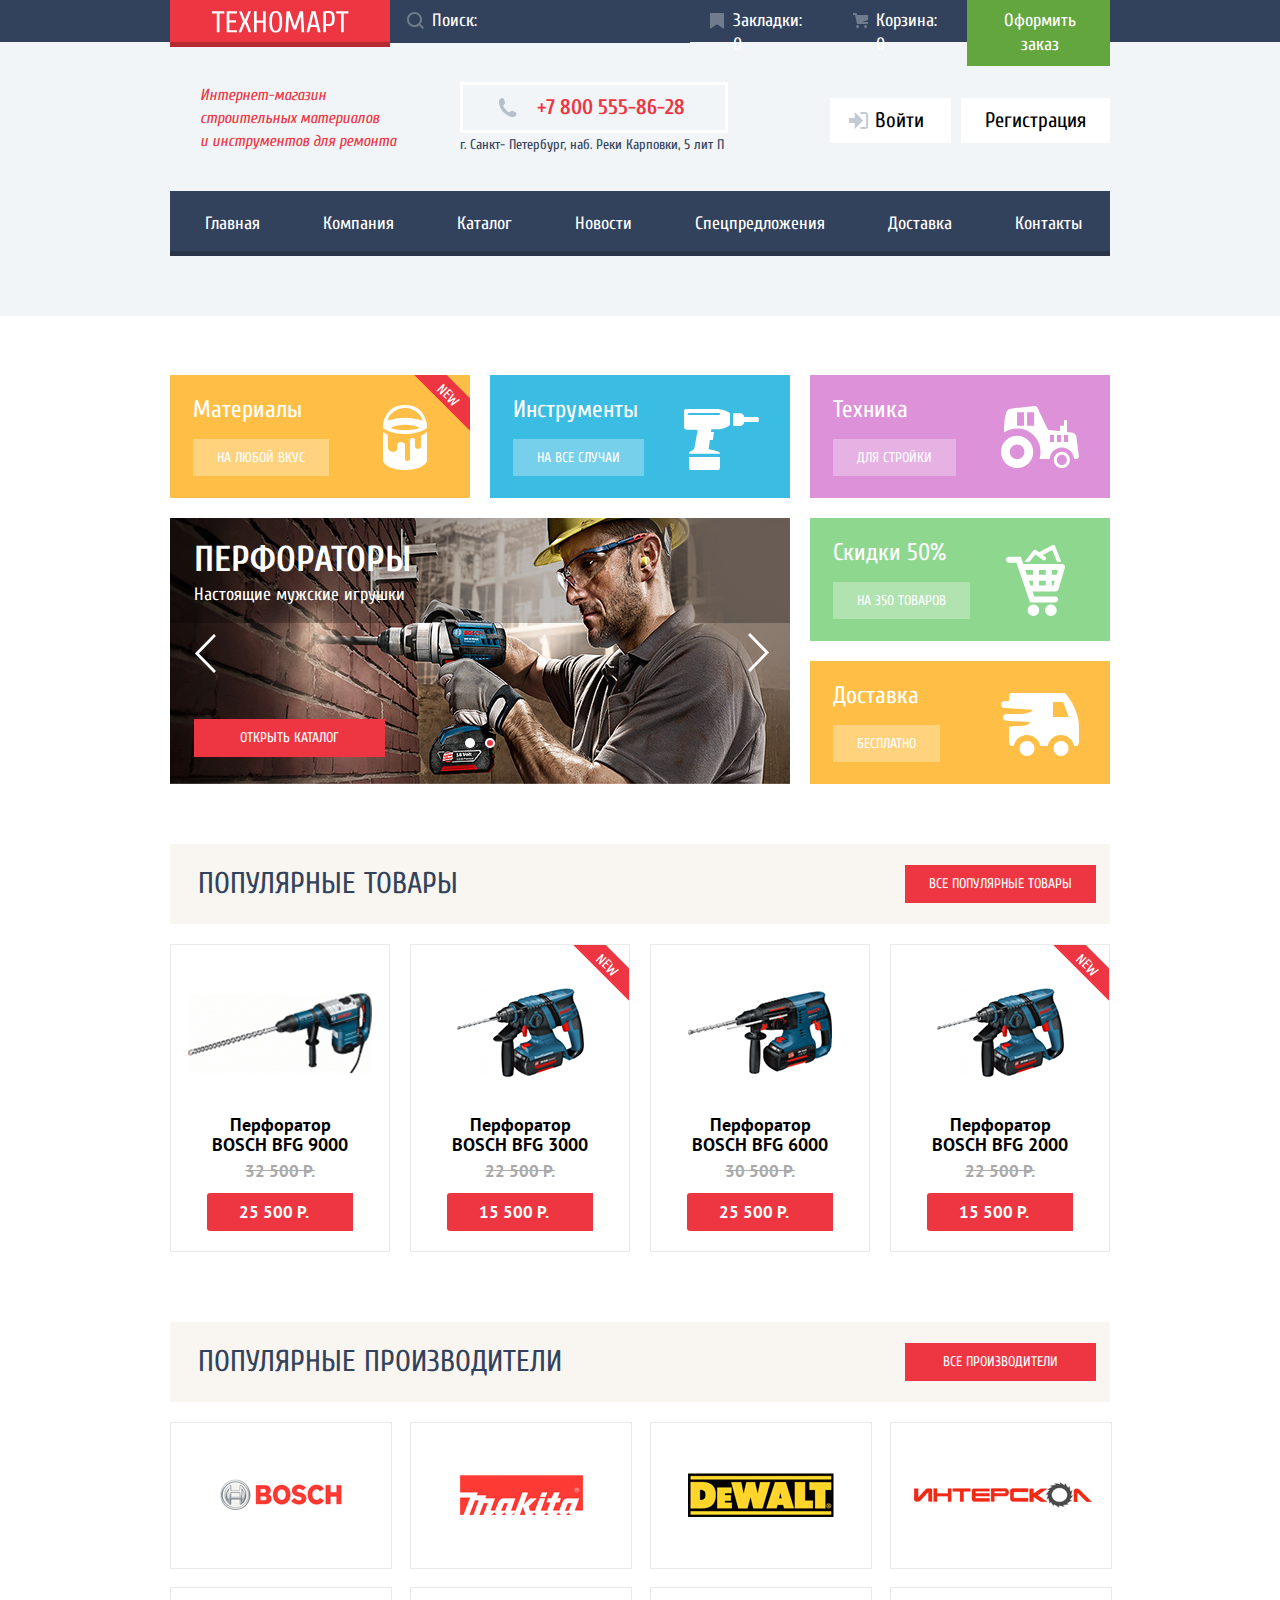
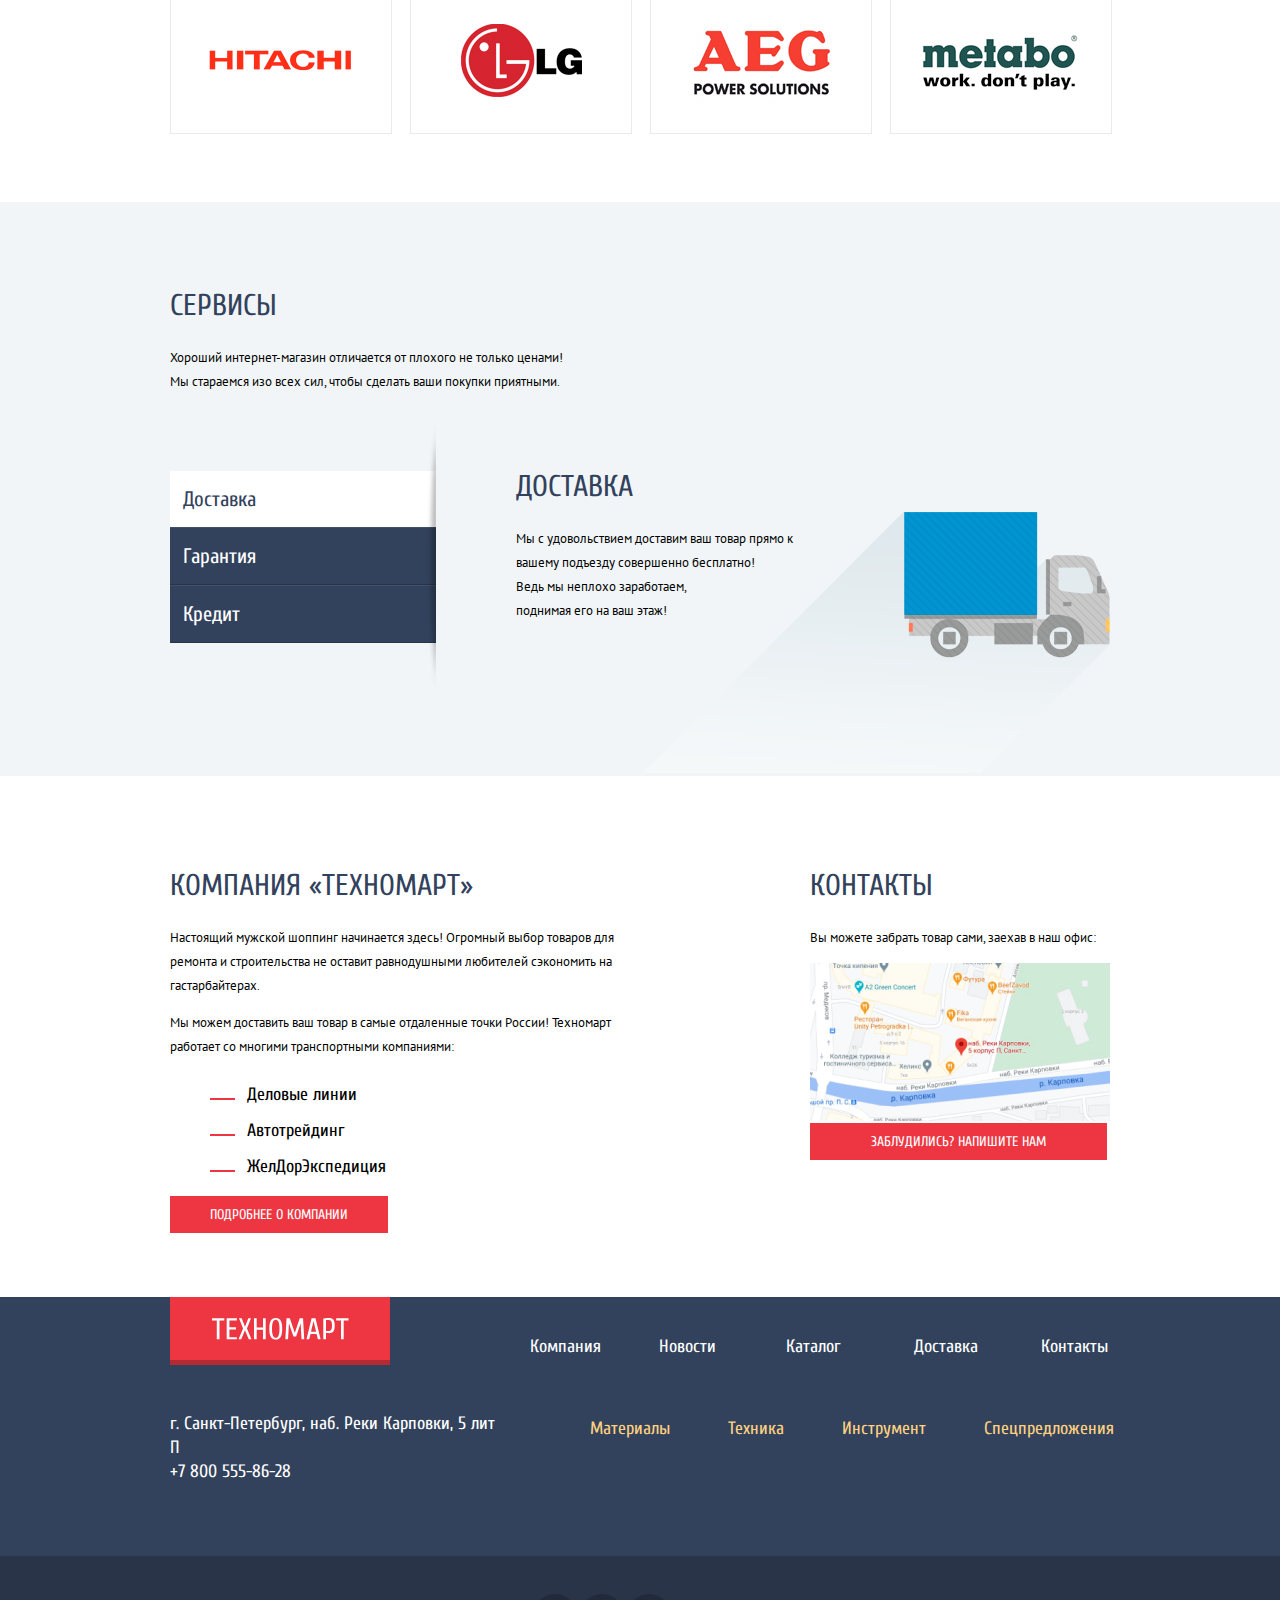
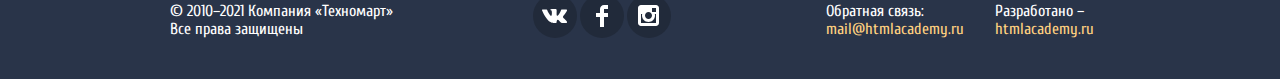
==== commit 600df0b4: "Еще изменения" ====
--- a/index.html
+++ b/index.html
@@ -242,7 +242,7 @@
           <div class="main-contacts">
             <h2>Контакты</h2>
             <p>Вы можете забрать товар сами, заехав в наш офис:</p>
-            <a class="modal modal-map" href="#"><img src="img/map.jpg"  width="300" height="158" alt="г. Санкт-Петербург, наб. Реки Карповки, 5 лит П" ></a>
+            <a href="#"><img src="img/map.jpg"  width="300" height="158" alt="г. Санкт-Петербург, наб. Реки Карповки, 5 лит П" ></a>
             <a class="button button-contacts" href="#">Заблудились? Напишите нам</a>
           </section>
       </section>
@@ -286,31 +286,29 @@
       <!-- Попап обратная связь -->
       <section class="modal modal-feedback">
         <form class="feedback-form-section" action="https://echo.htmlacademy.ru" method="post">
-          <div class="feedback-user-info">
+          <div class="feedback-user-content">
             <p>
               <label for="name-input">Ваше имя:</label>
-              <input class="feedback-form" id="name-input" type="name" name="user-name" placeholder="Имя Фамилия">
+              <input class="feedback-form feedback-form-name" id="name-input" type="name" name="user-name" placeholder="Имя Фамилия">
             </p>
             <p>
               <label for="email-input">Ваш e-mail:</label>
               <input class="feedback-form" id="email-input" type="email" name="email" placeholder="email@example.com">
             </p>
-          </div>
-          <div class="feedback-user-comment">
-          <p>
-            <label for="comment-field">Текст письма:</label>
-            <input class="feedback-form user-comment" id="comment-field" type="textarea" name="comment" placeholder="В свободной форме">
-          </p>
+            <p>
+              <label for="comment-field">Текст письма:</label>
+              <input class="feedback-form user-comment" id="comment-field" type="textarea" name="comment" placeholder="В свободной форме">
+            </p>
           </div>
           <button class="button" type="submit">Отправить</button>
-          <button class="modal-close" type="button">Закрыть</button>
+          <button class="modal-close" type="button" aria-label="Закрыть"></button>
         </form>
       </section>
-      <!-- Попап карта -->
+      <!-- Карта -->
       <section class="modal modal-map">
-        <h2>Как до нас добраться</h2>
-      <!-- Здесь будет карта -->
-        <button class="modal-close" type="button">Закрыть</button>
+        <h2 class="visually-hidden">Как до нас добраться</h2>
+        <iframe src="https://www.google.com/maps/embed?pb=!1m18!1m12!1m3!1d1998.6037999040354!2d30.322010416394033!3d59.938716271971415!2m3!1f0!2f0!3f0!3m2!1i1024!2i768!4f13.1!3m3!1m2!1s0x4696310fca5ba729%3A0xea9c53d4493c879f!2sBolshaya+Konyushennaya+ul.%2C+19%2C+Sankt-Peterburg%2C+Russia%2C+191186!5e0!3m2!1sen!2s!4v1441888483426" width="943" height="449" allowfullscreen title="Офис компании по адресу набережная реки Карповки, 5, литера П, Санкт-Петербург"></iframe>
+        <button class="modal-close" type="button" aria-label="Закрыть"></button>
       </section>
   </body>
 </html>
--- a/css/style.css
+++ b/css/style.css
@@ -1037,11 +1037,22 @@
   text-decoration: none;
 }
 
+.button-filter:hover {
+  background-color: var(--basic-white);
+  border: 1px solid var(--basic-greylight);
+}
+
+.button-filter:focus {
+  background-color: var(--basic-white);
+  border: 1px solid var(--basic-red);
+}
+
 .pagination-list a:hover {
   border: 1px solid var(--basic-greylight);
 }
 
-.pagination-list a:focus {
+.pagination-list a:focus,
+.button-filter:focus {
   border: 1px solid var(--basic-red);
 }
 
@@ -1508,39 +1519,90 @@
 /* Modal */
 
 .modal {
+  position: fixed;
+  top: 0;
+  right: 0;
+  bottom: 0;
+  left: 0;
+  margin: auto;
   color: var(--basic-black);
   background-color: var(--basic-white);
-  display: none;
+  background-position: 0 0;
+  background-repeat: repeat;
+  box-shadow: var(--basic-box-shadow);
+  z-index: 2;
 }
 .modal-feedback {
   font-size: 16px;
   line-height: 18px;
   font-family: "cuprum", Arial, sans-serif;
   position: fixed;
-  box-shadow: var(--basic-box-shadow);
   left: 50%;
   top: 50%;
+  width: 620px;
   transform: translate(-50%, -50%);
-  padding: 46px 80px 40px 80px ;
-  background-color: var(--basic-white);
   border-top: 7px solid var(--basic-red);
-}
-
-.feedback-form-section {
-  display: flex;
-  flex-direction: column;
+  display: none;
+}
+
+.modal-map {
+  width: 943px;
+  height: 449px;
+  border: 7px solid white;
+  display: none;
+}
+
+.modal-map iframe {
+  border: none;
+}
+
+.modal-close {
+  position: absolute;
+  width: 22px;
+  height: 22px;
+  border: 0;
+  cursor: pointer;
+  background-color: transparent;
+  background-image: url("../img/icon-close-red.svg");
+  background-repeat: no-repeat;
+  right: 10px;
+  top: 17px;
+}
+
+.modal-close::before,
+.modal-close::after {
+  content: "";
+  position: absolute;
+  top: 10px;
+  left: 2px;
+  width: 19px;
+  height: 3px;
+}
+
+.modal-close::before {
+  transform: rotate(45deg);
+}
+
+.modal-close::after {
+  transform: rotate(-45deg);
+}
+
+.modal-map img {
+  display: block;
+}
+.feedback-user-content {
+  display: flex;
   position: relative;
-}
-
-.feedback-user-info {
-  display: flex;
-  justify-content: space-between;
-}
-
-.feedback-user-info p {
-  display: block;
-  margin: 0;
-  padding: 0;
+  flex-wrap: wrap;
+  width: 460px;
+  justify-content: flex-start;
+  margin-left: 80px;
+  margin-top: 46px;
+}
+
+.feedback-user-content p {
+  margin-top: 0;
+  color: var(--basic-grey);
 }
 
 .feedback-form-section label {
@@ -1555,14 +1617,19 @@
   font-family: "PT Sans", Arial, sans-serif;
   font-size: 13px;
   line-height: 24px;
-  padding: 7px 8px 7px 12px;
-  min-width: 220px;
+  padding: 5px 6px 5px 10px;
+  min-width: 200px;
+  border: 2px solid var(--pagination-item);
+}
+
+.feedback-form-name {
+  margin-right: 20px;
 }
 
 .user-comment {
   width: 460px;
   height: 114px;
-  vertical-align: top;
+  padding: 0;
 }
 
 .feedback-form input[type="name"],
@@ -1578,13 +1645,7 @@
   border-color: var(--special);
 }
 
-.modal-close {
-  background-image: url("../img/icon-close.svg");
-  background-repeat: no-repeat;
-  position: absolute;
-  right: -120px;
-  top: -40px;
-}
+
 
 /* Breadcrumbs */
 
@@ -1761,13 +1822,13 @@
 .filter {
   grid-column: 1/2;
   grid-row: 1/2;
+  margin-top: -10px;
 }
 
 .filter-item {
-  margin: 0;
   padding: 0;
   border: none;
-  margin-top: -8px;
+  margin-bottom: 50px;
 }
 
 .range-filter {
@@ -1775,12 +1836,100 @@
   margin-top: 11px;
 }
 
-.filter-item legend {
+.filter legend {
   font-size: 17px;
   line-height: 30px;
   font-weight: bold;
   color: var(--basic-black);
   text-transform: uppercase;
+}
+.filter-options {
+  position: relative;
+  padding: 0;
+  margin-top: 28px;
+}
+
+.filter-options::before {
+  content: "";
+  position: absolute;
+  top: -52px;
+  width: 220px;
+  height: 1px;
+  background-color: var(--catalog-border-white);
+}
+
+.filter fieldset {
+  border: 0;
+}
+
+ul.fieldset {
+  margin: 0;
+}
+
+.filter-option label {
+  position: relative;
+  display: block;
+  cursor: pointer;
+  user-select: none;
+}
+
+.filter-input-checkbox + label::before {
+  content: "";
+  position: absolute;
+  left: -30px;
+  top: 0;
+  width: 19px;
+  height: 19px;
+  border: 2px solid #C5C5C5;
+  border-radius: 2px;
+  margin-top: 5px;
+  margin-left: -9px;
+}
+
+.filter-input-checkbox:checked + label::after {
+  content: "";
+  position: absolute;
+  top: 5px;
+  left: -30px;
+  width: 27px;
+  height: 23px;
+  background-image: url("../img/checkbox-checked.svg");
+  background-repeat: no-repeat;
+  margin-left: -9px;
+}
+
+.filter-input-radio + label::before {
+  content: "";
+  position: absolute;
+  left: -30px;
+  top: 8px;
+  width: 16px;
+  height: 16px;
+  border: 2px solid #C5C5C5;
+  border-radius: 50%;
+  margin-left: -9px;
+}
+
+.filter-input-radio:checked + label::after {
+  content: "";
+  position: absolute;
+  top: 14px;
+  left: -24px;
+  width: 8px;
+  height: 8px;
+  background-color: #C5C5C5;
+  border-radius: 50%;
+  margin-left: -9px;
+}
+
+.filter-input-radio + label:hover::before,
+.filter-input-checkbox + label:hover::before {
+  border-color: #B5B5B5;
+}
+
+.filter-input-radio:checked + label:hover::after,
+.filter-input-checkbox:checked + label:hover::after {
+  background-image: url("../img/checkbox-checked-darkgrey.svg");
 }
 
 .range-controls {
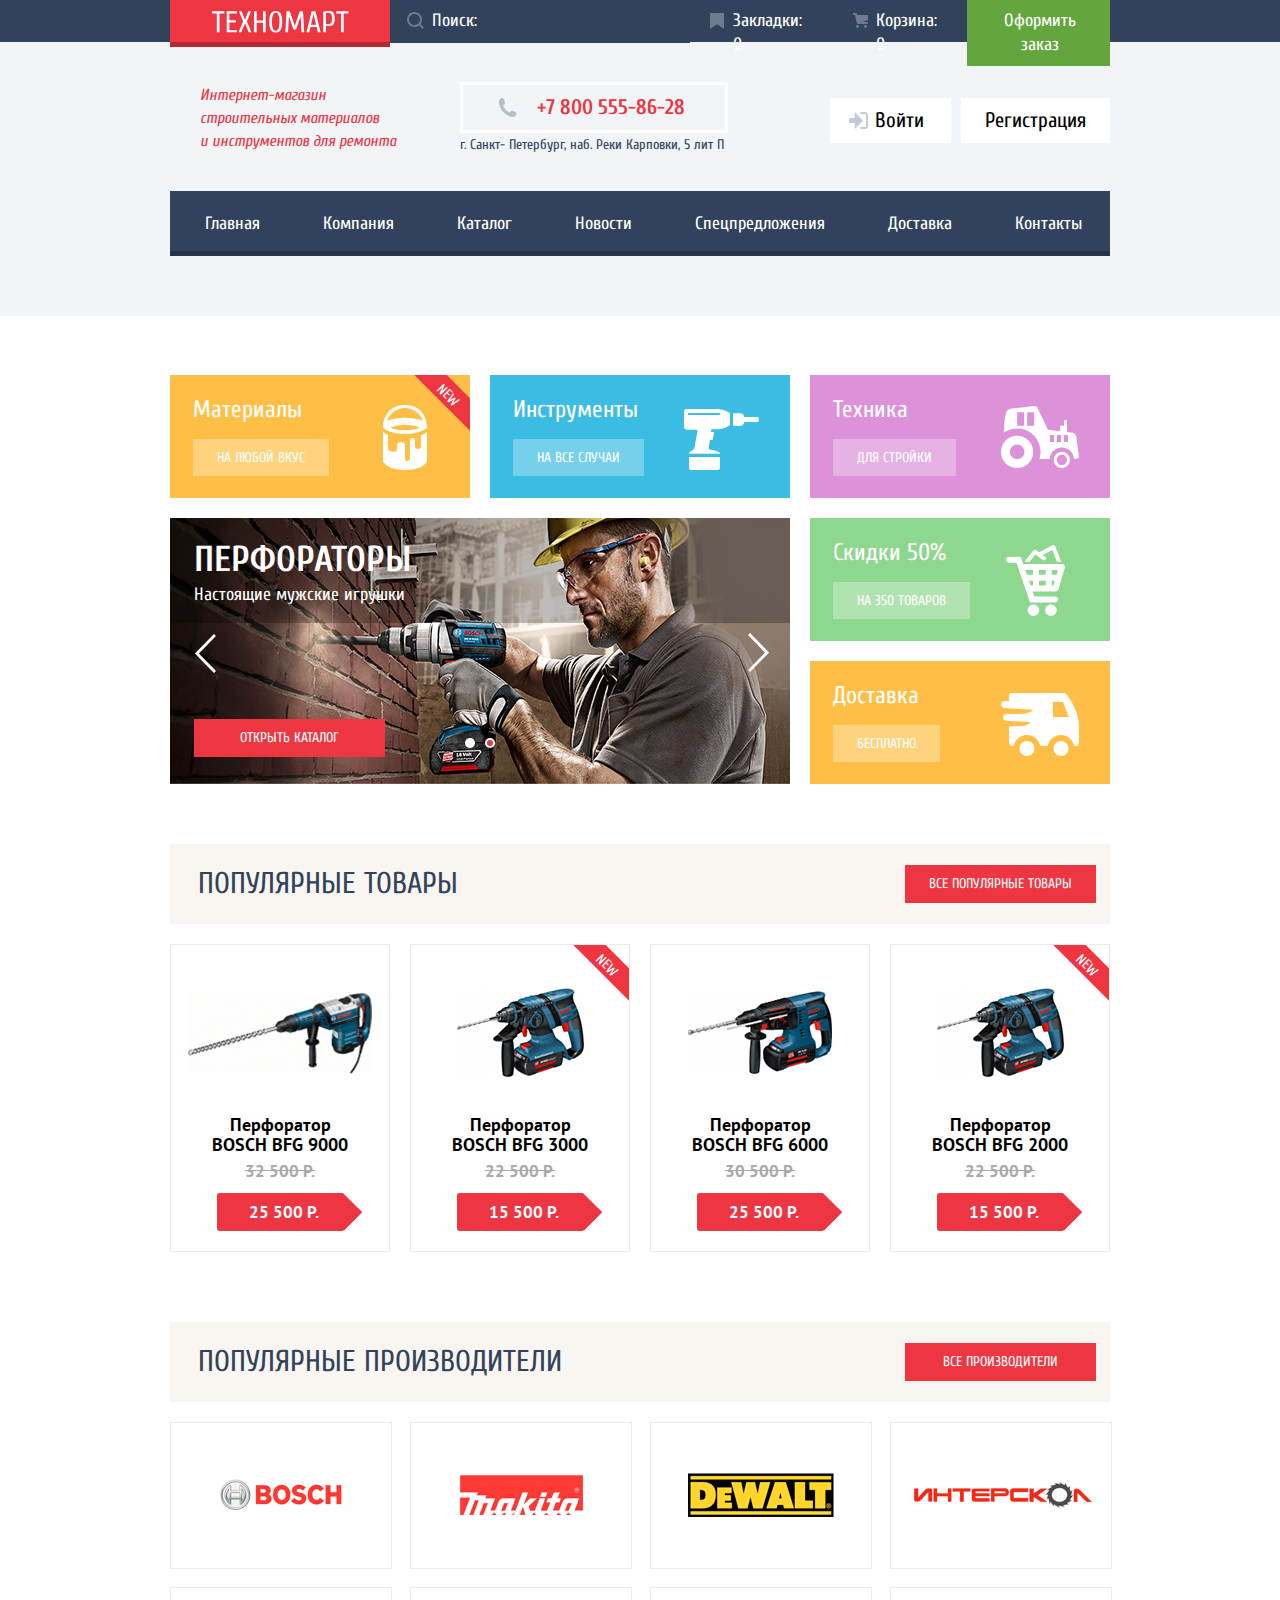
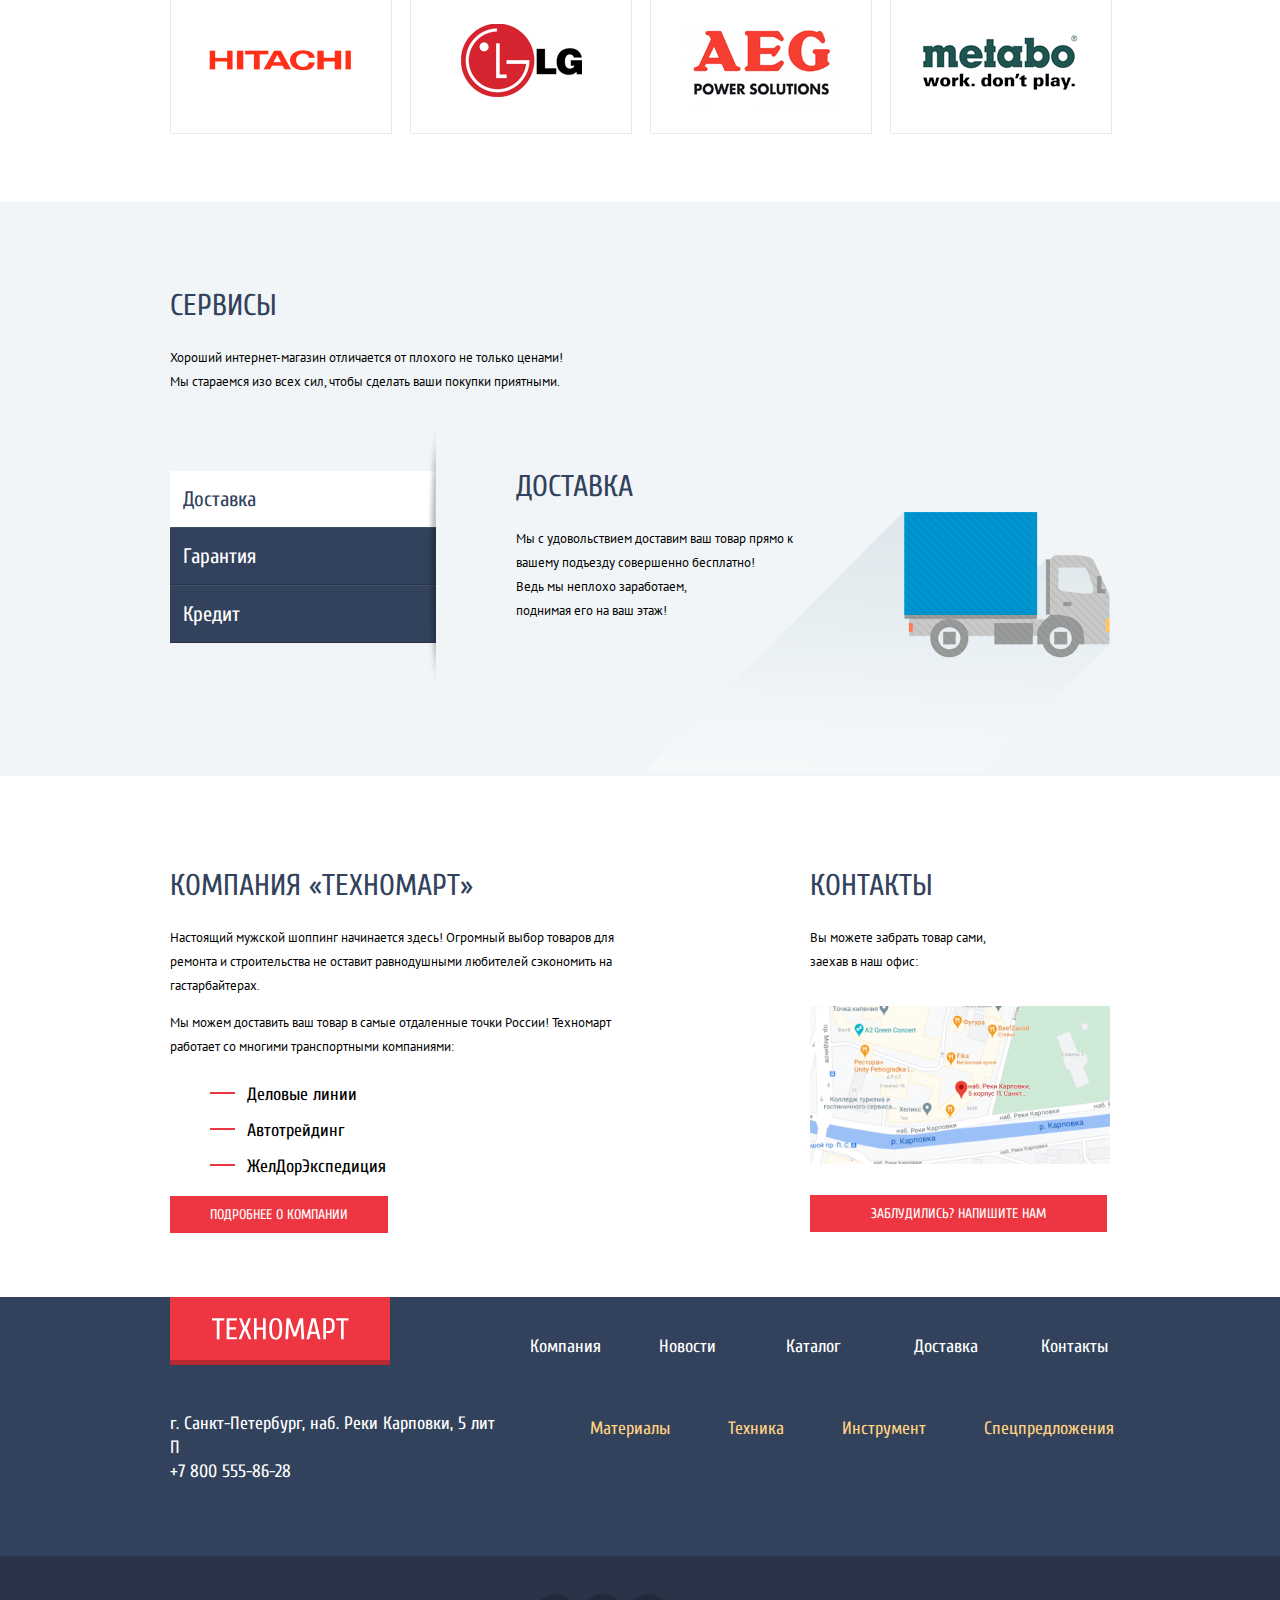
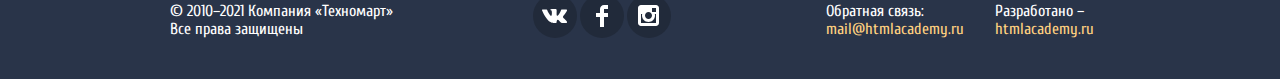
==== commit cafee04b: "Закончил модалки, внес правки" ====
--- a/index.html
+++ b/index.html
@@ -241,7 +241,7 @@
           </div>
           <div class="main-contacts">
             <h2>Контакты</h2>
-            <p>Вы можете забрать товар сами, заехав в наш офис:</p>
+            <p>Вы можете забрать товар сами, <br> заехав в наш офис:</p>
             <a href="#"><img src="img/map.jpg"  width="300" height="158" alt="г. Санкт-Петербург, наб. Реки Карповки, 5 лит П" ></a>
             <a class="button button-contacts" href="#">Заблудились? Напишите нам</a>
           </section>
@@ -253,7 +253,7 @@
             <ul class="footer-nav-1level">
               <li class="menu-item"><a href="#">Компания</a></li>
               <li class="menu-item"><a href="#">Новости</a></li>
-              <li class="menu-item"><a>Каталог</a></li>
+              <li class="menu-item"><a href="catalog.html">Каталог</a></li>
               <li class="menu-item"><a href="#">Доставка</a></li>
               <li class="menu-item"><a href="#">Контакты</a></li>
             </ul>
@@ -297,11 +297,14 @@
             </p>
             <p>
               <label for="comment-field">Текст письма:</label>
-              <input class="feedback-form user-comment" id="comment-field" type="textarea" name="comment" placeholder="В свободной форме">
+              <textarea class="feedback-form user-comment" id="comment-field" type="textarea" name="comment" placeholder="В свободной форме" rows="5" cols="60"></textarea>
             </p>
           </div>
-          <button class="button" type="submit">Отправить</button>
-          <button class="modal-close" type="button" aria-label="Закрыть"></button>
+          <div class="feedback-button">
+            <button class="button button-submit" type="submit">Отправить</button>
+          </div>
+            <button class="modal-close" type="button" aria-label="Закрыть"></button>
+
         </form>
       </section>
       <!-- Карта -->
--- a/css/style.css
+++ b/css/style.css
@@ -34,6 +34,7 @@
   --category-button-dark-grey: rgba(169, 169, 169, 0.3);
   --catalog-border-white: #EAEAEA;
   --pagination-item: #C5C5C5;
+  --modal-button-background: #f5f5f5;
   --basic-box-shadow: 0 0 10px rgba(0, 0, 0, 0.1);
 }
 
@@ -357,6 +358,7 @@
   background-repeat: no-repeat;
   padding: 11px 84px 11px 42px;
   border: 0;
+  outline: none;
 }
 
 .menu-item-search:hover {
@@ -883,12 +885,25 @@
   color: var(--basic-white);
   background-color: var(--basic-red);
   margin: 0 auto;
-  padding: 10px 44px 10px 32px;
+  padding: 10px 24px 10px 32px;
   font-size: 17px;
   line-height: 18px;
   font-weight: bold;
   display: inline-block;
   border-radius: 3px 0 0 3px;
+  position: relative;
+}
+
+.catalog-content p::after {
+  content: "";
+  position: absolute;
+  width: 27px;
+  height: 26px;
+  background-color: var(--basic-red);
+  transform: rotate(45deg);
+  display: inline-block;
+  right: -14px;
+  top: 6px;
 }
 
 .catalog-picture {
@@ -899,6 +914,7 @@
   height: 164px;
   margin: 0 auto;
   margin-top: 6px;
+  object-fit: contain;
 }
 
 .catalog-button {
@@ -1037,12 +1053,12 @@
   text-decoration: none;
 }
 
-.button-filter:hover {
+.button.button-filter:hover {
   background-color: var(--basic-white);
   border: 1px solid var(--basic-greylight);
 }
 
-.button-filter:focus {
+.button.button-filter:focus {
   background-color: var(--basic-white);
   border: 1px solid var(--basic-red);
 }
@@ -1066,12 +1082,16 @@
   border: 1px solid var(--basic-red);
 }
 
-.pagination-item-current a,
-.pagination-item-current a:hover,
-.pagination-item-current a:focus,
-.pagination-item-current a:active {
+.pagination-list.pagination-item-current,
+.pagination-list.pagination-item-current:focus,
+.pagination-list.pagination-item-current:active {
   color: var(--basic-white);
   background-color: var(--basic-red);
+  border-color: var(--basic-red);
+}
+
+.pagination-list .pagination-item-current:hover {
+  border-color: var(--basic-red);
 }
 
 .pagination-item-next {
@@ -1250,6 +1270,7 @@
   margin-right: 12px;
   width: 25px;
   height: 2px;
+  margin-bottom: 6px;
 }
 
 
@@ -1285,6 +1306,15 @@
   padding-right: 61px;
 }
 
+.main-contacts a img {
+  margin-bottom: 30px;
+}
+
+.main-contacts p {
+  text-align: 24px;
+  margin-bottom: 32px;
+}
+
 .button-about {
   padding-left: 40px;
   padding-right: 40px;
@@ -1333,6 +1363,50 @@
   padding: 10px 79px 10px;
   text-transform: uppercase;
 }
+
+.button-submit {
+  width: 460px;
+  margin-top: 37px;
+  margin-bottom: 37px;
+}
+
+.button-ordered {
+  width: 192px;
+  margin-top: 37px;
+  margin-bottom: 37px;
+}
+
+.button-proceed {
+  width: 192px;
+  margin-top: 37px;
+  margin-bottom: 37px;
+  background-color: var(--basic-white);
+  color: var(--basic-dark);
+}
+
+.button-proceed:hover {
+  background-color: var(--basic-extralight);
+}
+
+.button-proceed:focus {
+  background-color: var(--basic-grey);
+}
+
+.feedback-button {
+  display: flex;
+  justify-content: center;
+  background-color: var(--modal-button-background);
+  margin-top: 24px;
+}
+
+.ok-button {
+  justify-content: center;
+}
+
+.feedback-modal-wrapper {
+  width: 394px;
+}
+
 
 /* Contacts */
 
@@ -1545,6 +1619,39 @@
   display: none;
 }
 
+.modal-success {
+  font-size: 24px;
+  line-height: 30px;
+  font-weight: bold;
+  font-family: "cuprum", Arial, sans-serif;
+  position: fixed;
+  left: 50%;
+  top: 50%;
+  width: 620px;
+  height: 282px;
+  transform: translate(-50%, -50%);
+  border-top: 7px solid var(--basic-red);
+  display: none;
+}
+
+.modal-success p {
+  display: flex;
+  justify-content: center;
+  position: relative;
+  margin-top: 73px;
+  margin-bottom: 68px;
+}
+
+.modal-success p::before {
+  content:"";
+  position: absolute;
+  width: 66px;
+  height: 66px;
+  background-image: url("../img/icon-mark.svg");
+  left: 80px;
+  top: -18px;
+}
+
 .modal-map {
   width: 943px;
   height: 449px;
@@ -1605,6 +1712,11 @@
   color: var(--basic-grey);
 }
 
+.feedback-user-content input {
+  margin-top: 0;
+
+}
+
 .feedback-form-section label {
   display: block;
   margin-bottom: 11px;
@@ -1617,19 +1729,18 @@
   font-family: "PT Sans", Arial, sans-serif;
   font-size: 13px;
   line-height: 24px;
-  padding: 5px 6px 5px 10px;
-  min-width: 200px;
+  padding: 5px 5px 5px 10px;
   border: 2px solid var(--pagination-item);
+  width: 200px;
 }
 
 .feedback-form-name {
   margin-right: 20px;
 }
 
-.user-comment {
-  width: 460px;
-  height: 114px;
-  padding: 0;
+.feedback-form.user-comment {
+  margin: 0;
+  width: 440px;
 }
 
 .feedback-form input[type="name"],
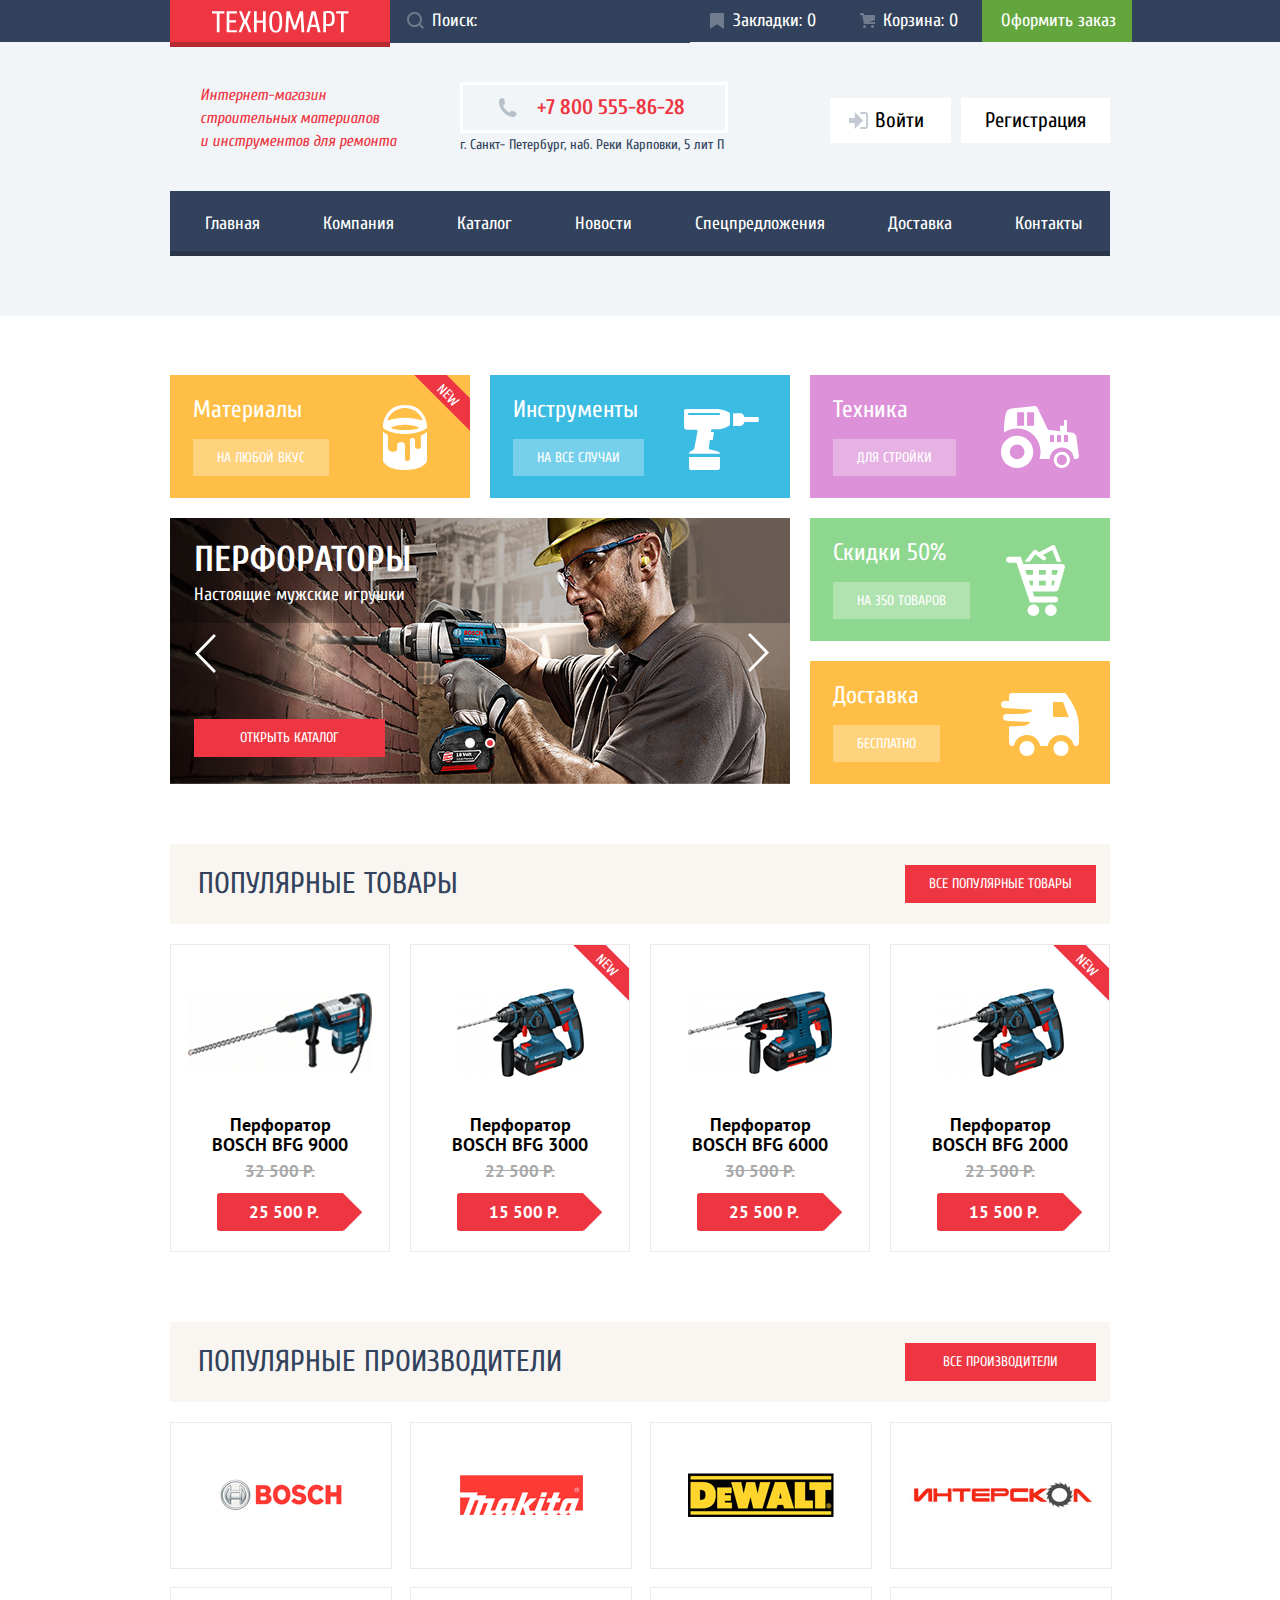
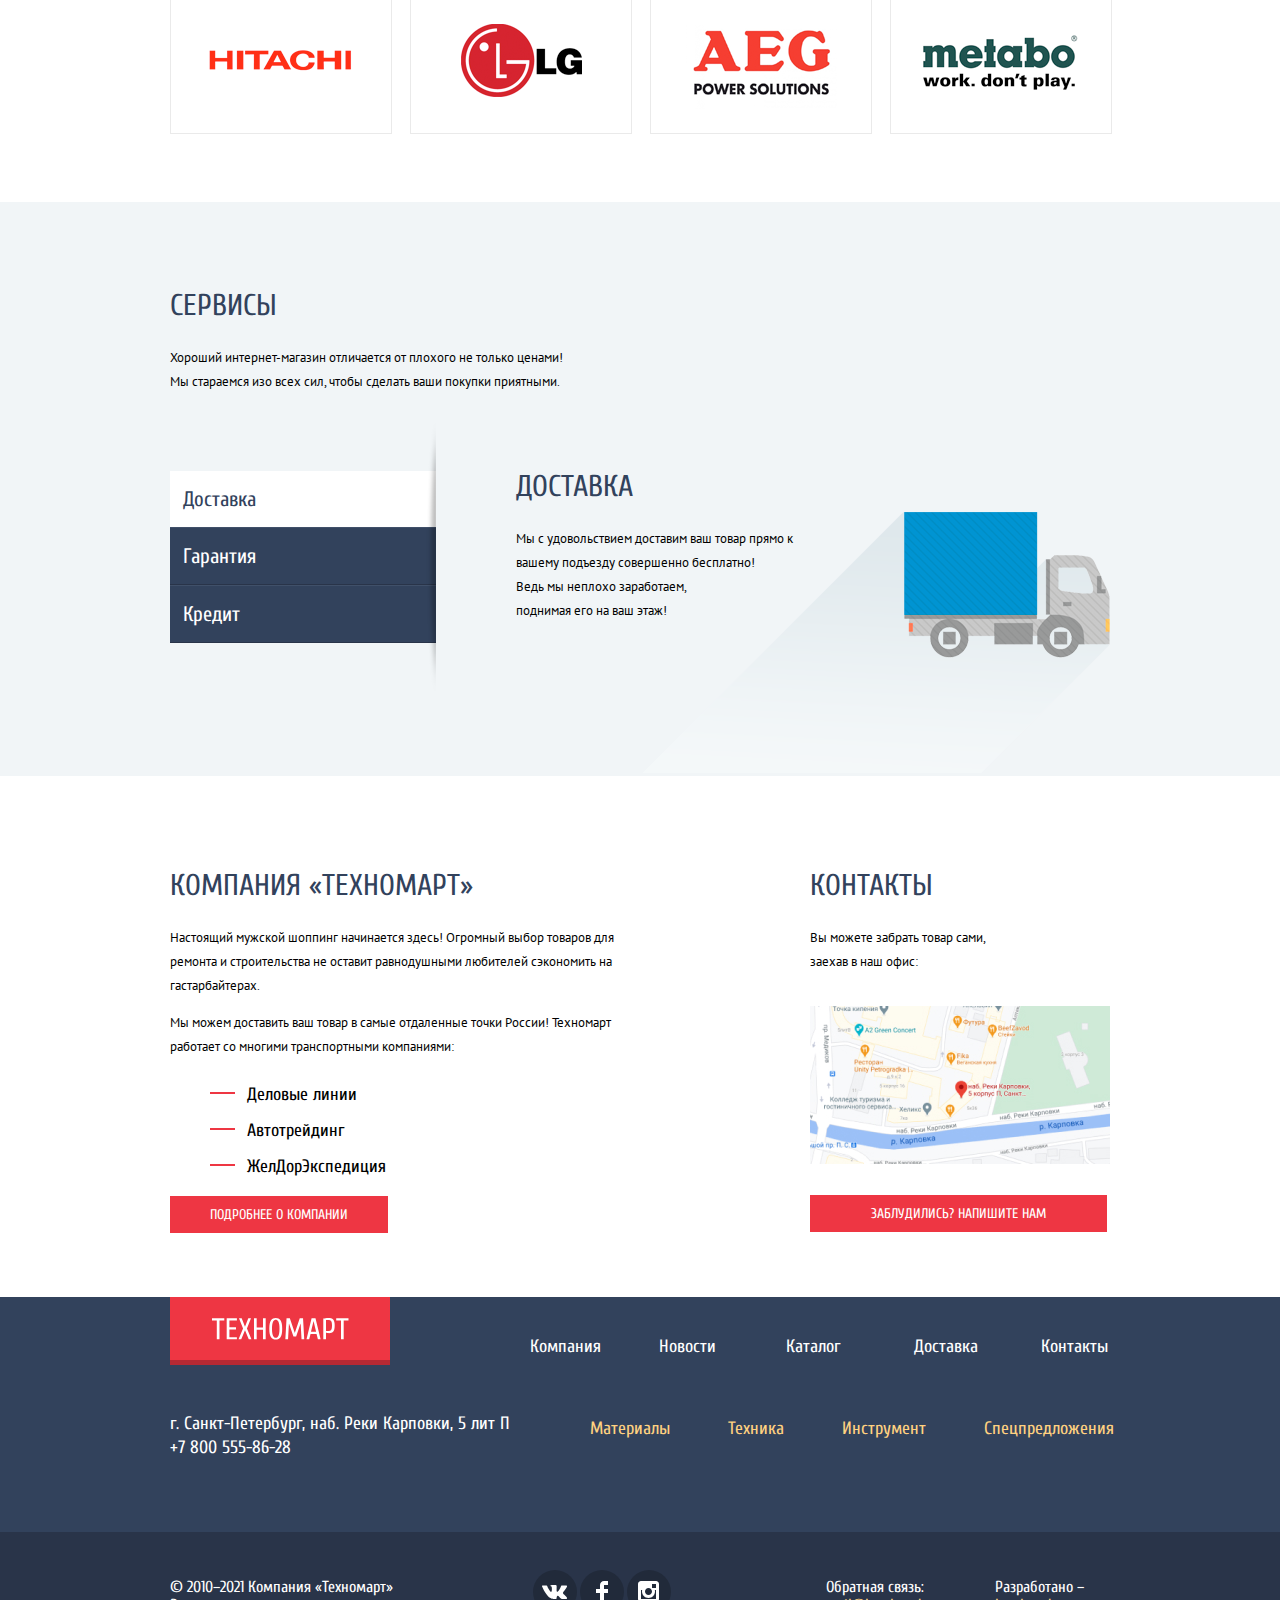
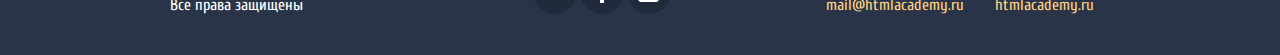
==== commit 863d5452: "Nowrap добавил" ====
--- a/index.html
+++ b/index.html
@@ -12,9 +12,9 @@
     <header class="main-header">
       <section class="bar-1level">
         <section class="header-1level">
-          <a class="header-logo" href="index.html" alt="Логотип Техномарта"></a>
+          <a class="header-logo" href="index.html"></a>
           <ul class="header-1level-list">
-            <li class="menu-item"><input class="menu-item-search" type="text" placeholder="Поиск:"></input></li>
+            <li class="menu-item"><input class="menu-item-search" type="text" placeholder="Поиск:"></li>
             <li class="menu-item menu-item-bookmark"><a href="#">Закладки: 0</a></li>
             <li class="menu-item menu-item-cart"><a href="#">Корзина: 0</a></li>
             <li class="menu-item menu-item-order"><a href="#">Оформить заказ</a></li>
@@ -224,7 +224,6 @@
                 <div class="main-services-image"></div>
               </div>
             </div>
-          </div>
           </section>
         </section>
         <section class="container about-wrapper">
@@ -244,12 +243,12 @@
             <p>Вы можете забрать товар сами, <br> заехав в наш офис:</p>
             <a href="#"><img src="img/map.jpg"  width="300" height="158" alt="г. Санкт-Петербург, наб. Реки Карповки, 5 лит П" ></a>
             <a class="button button-contacts" href="#">Заблудились? Напишите нам</a>
-          </section>
-      </section>
+          </div>
+        </section>
       <footer class="footer">
         <div class="footer-wrapper1">
           <div class="footer-1level">
-            <a class="header-logo footer-logo" href="index.html" alt="Логотип Техномарта"></a>
+            <a class="header-logo footer-logo" href="index.html"></a>
             <ul class="footer-nav-1level">
               <li class="menu-item"><a href="#">Компания</a></li>
               <li class="menu-item"><a href="#">Новости</a></li>
@@ -289,7 +288,7 @@
           <div class="feedback-user-content">
             <p>
               <label for="name-input">Ваше имя:</label>
-              <input class="feedback-form feedback-form-name" id="name-input" type="name" name="user-name" placeholder="Имя Фамилия">
+              <input class="feedback-form feedback-form-name" id="name-input" name="user-name" placeholder="Имя Фамилия">
             </p>
             <p>
               <label for="email-input">Ваш e-mail:</label>
@@ -297,7 +296,7 @@
             </p>
             <p>
               <label for="comment-field">Текст письма:</label>
-              <textarea class="feedback-form user-comment" id="comment-field" type="textarea" name="comment" placeholder="В свободной форме" rows="5" cols="60"></textarea>
+              <textarea class="feedback-form user-comment" id="comment-field" name="comment" placeholder="В свободной форме" rows="5" cols="60"></textarea>
             </p>
           </div>
           <div class="feedback-button">
--- a/css/style.css
+++ b/css/style.css
@@ -168,6 +168,7 @@
   color: var(--basic-white);
   background-repeat: no-repeat;
   padding: 0;
+  white-space: nowrap
 }
 
 .menu-item a {
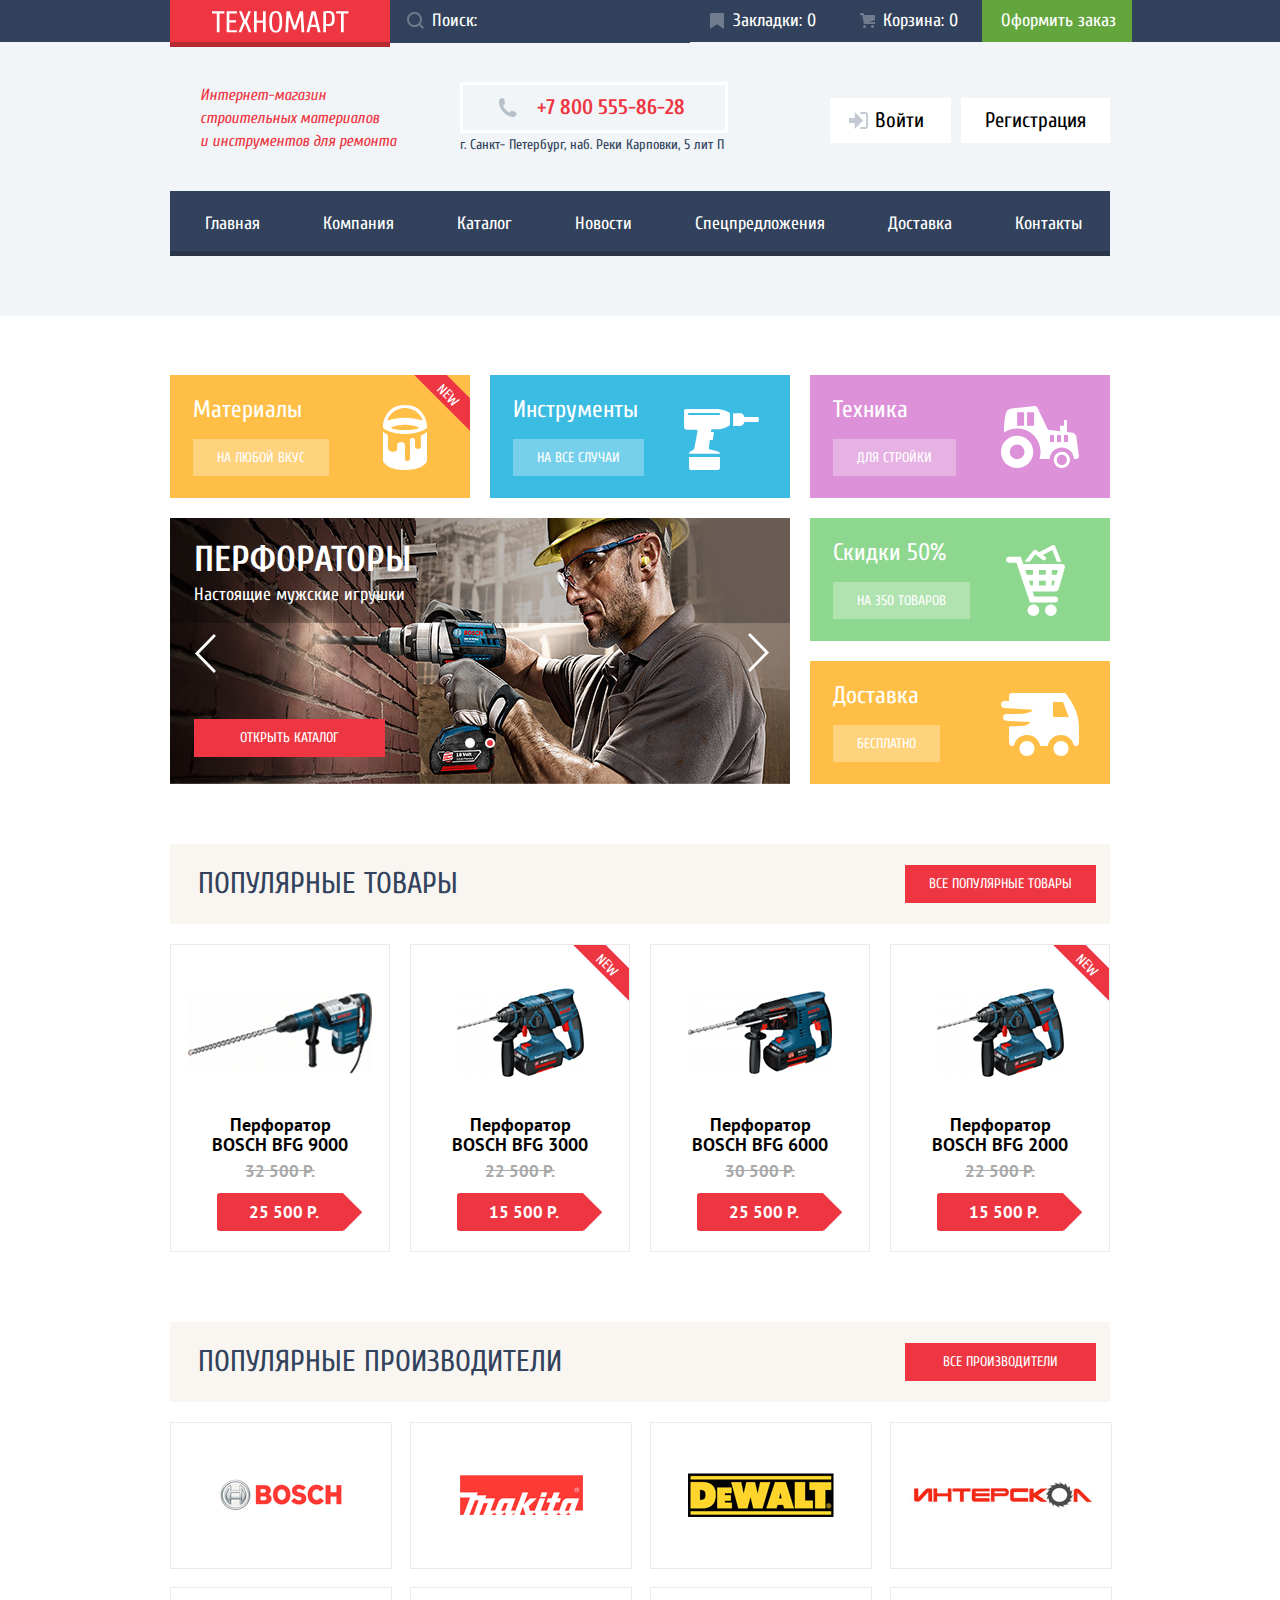
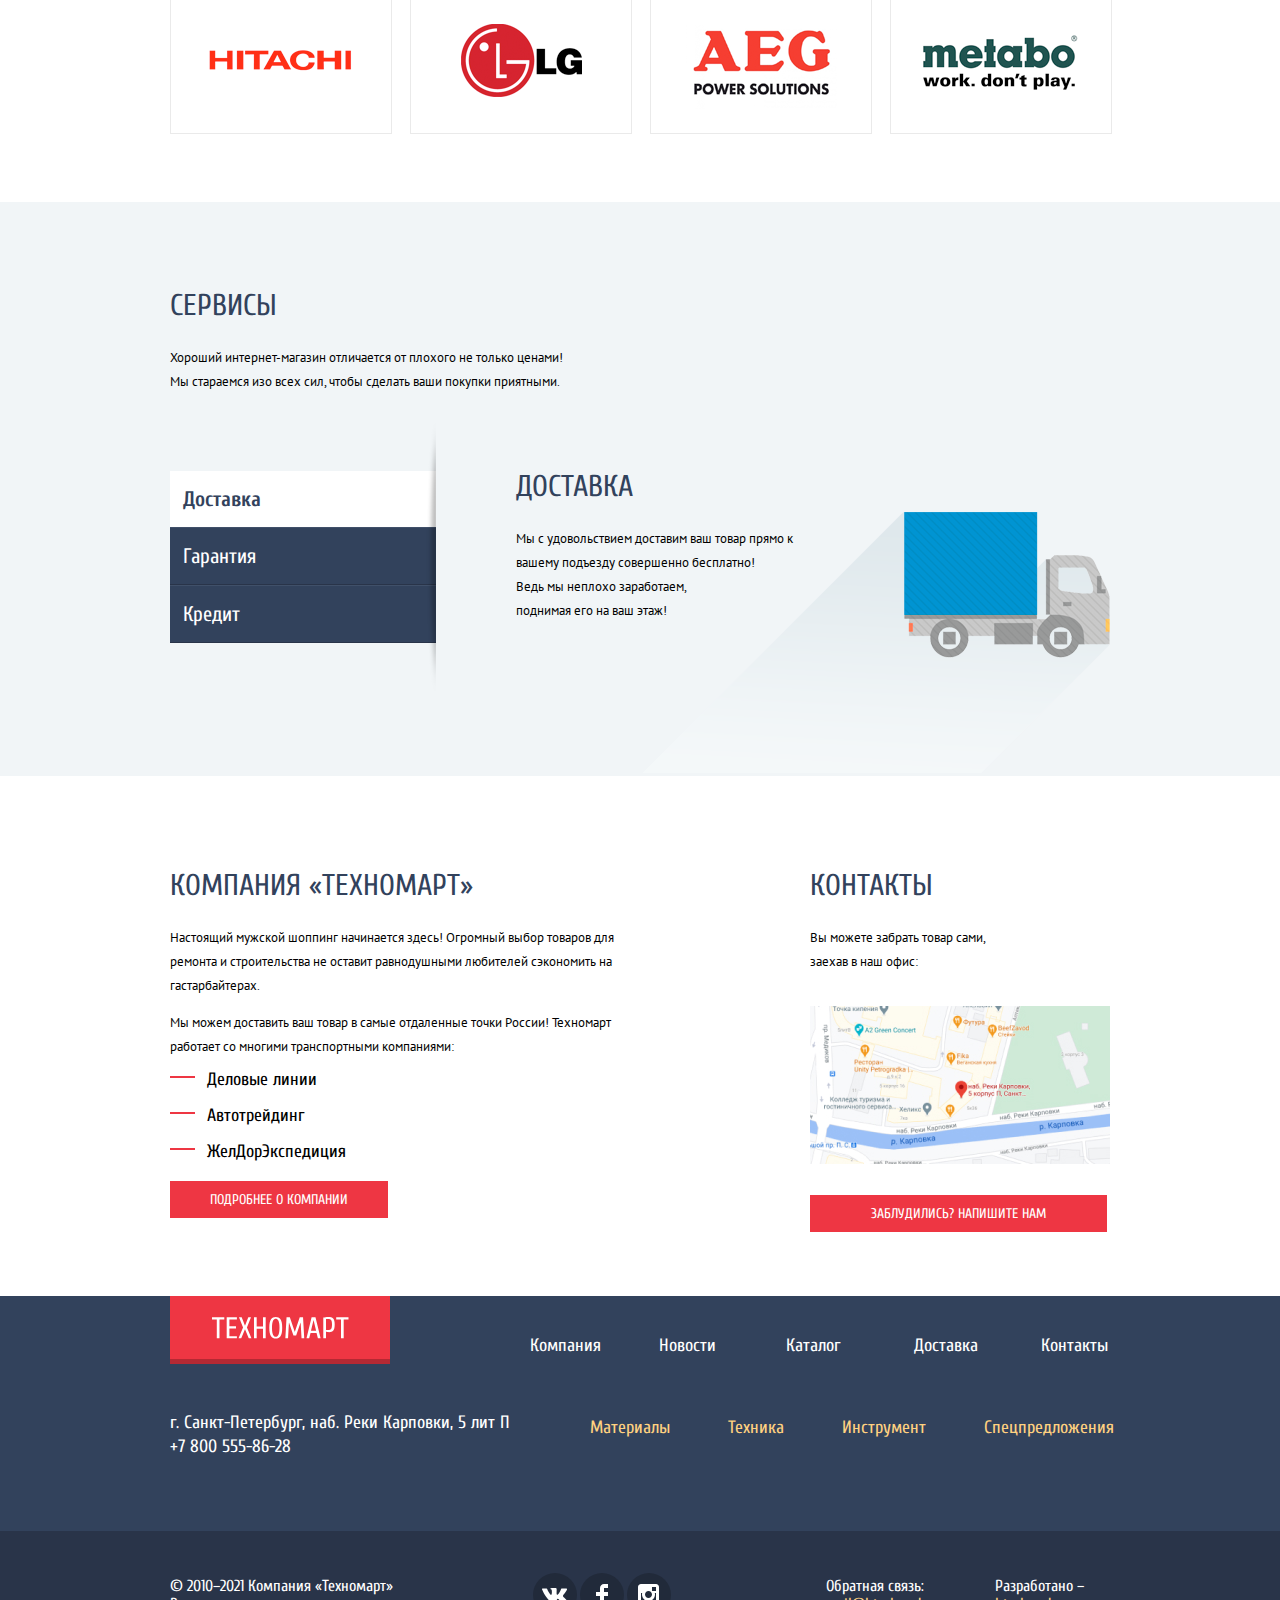
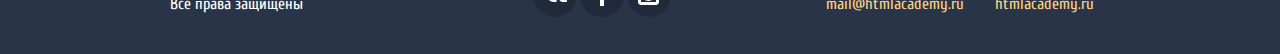
==== commit eb83d23e: "Внес правки" ====
--- a/index.html
+++ b/index.html
@@ -14,7 +14,7 @@
         <section class="header-1level">
           <a class="header-logo" href="index.html"></a>
           <ul class="header-1level-list">
-            <li class="menu-item"><input class="menu-item-search" type="text" placeholder="Поиск:"></li>
+            <li class="menu-item"><label><input class="menu-item-search" type="text" placeholder="Поиск:"></label></li>
             <li class="menu-item menu-item-bookmark"><a href="#">Закладки: 0</a></li>
             <li class="menu-item menu-item-cart"><a href="#">Корзина: 0</a></li>
             <li class="menu-item menu-item-order"><a href="#">Оформить заказ</a></li>
@@ -104,12 +104,12 @@
             <article class="catalog-item">
               <div class="catalog-buttons-wrapper">
                 <div class="catalog-buttons-hover">
-                  <a class="catalog-button catalog-button-buy" href="#">Купить</a>
+                  <a class="catalog-button catalog-button-buy" href="#" aria-label="Добавить перфоратор с длинным сверлом «BOSCH BFG 9000» в корзину">Купить</a>
                   <a class="catalog-button catalog-button-favorite" href="#">В закладки</a>
                 </div>
               </div>
               <div class="catalog-picture">
-                <img src="img/bfg9000.jpg" alt="Перфоратор с длинным сверлом">
+                <img src="img/bfg9000.jpg" alt="Перфоратор с длинным сверлом" width="184" height="164">
               </div>
               <div class="catalog-content">
                 <a class="catalog-item-title" href="#">Перфоратор BOSCH BFG 9000</a>
@@ -121,12 +121,12 @@
               <div class="badge badge-catalog">New</div>
               <div class="catalog-buttons-wrapper">
                 <div class="catalog-buttons-hover">
-                  <a class="catalog-button catalog-button-buy" href="#">Купить</a>
+                  <a class="catalog-button catalog-button-buy" href="#" aria-label="Добавить перфоратор с коротким сверлом «BOSCH BFG 3000» в корзину">Купить</a>
                   <a class="catalog-button catalog-button-favorite" href="#">В закладки</a>
                 </div>
               </div>
               <div class="catalog-picture">
-                <img src="img/bfg3000.jpg" alt="Перфоратор с коротким сверлом">
+                <img src="img/bfg3000.jpg" alt="Перфоратор с коротким сверлом" width="127" height="112">
               </div>
               <div class="catalog-content">
                 <a class="catalog-item-title" href="#">Перфоратор BOSCH BFG 3000</a>
@@ -137,12 +137,12 @@
             <article class="catalog-item">
               <div class="catalog-buttons-wrapper">
                 <div class="catalog-buttons-hover">
-                  <a class="catalog-button catalog-button-buy" href="#">Купить</a>
+                  <a class="catalog-button catalog-button-buy" href="#" aria-label="Добавить перфоратор с средним сверлом «BOSCH BFG 6000» в корзину">Купить</a>
                   <a class="catalog-button catalog-button-favorite" href="#">В закладки</a>
                 </div>
               </div>
               <div class="catalog-picture">
-                <img src="img/bfg6000.jpg" alt="Перфоратор с средним сверлом">
+                <img src="img/bfg6000.jpg" alt="Перфоратор с средним сверлом" width="144" height="128">
               </div>
               <div class="catalog-content">
                 <a class="catalog-item-title" href="#">Перфоратор BOSCH BFG 6000</a>
@@ -154,12 +154,12 @@
               <div class="badge badge-catalog">New</div>
               <div class="catalog-buttons-wrapper">
                 <div class="catalog-buttons-hover">
-                  <a class="catalog-button catalog-button-buy" href="#">Купить</a>
+                  <a class="catalog-button catalog-button-buy" href="#" aria-label="Добавить перфоратор с средним сверлом «BOSCH BFG 2000» в корзину">Купить</a>
                   <a class="catalog-button catalog-button-favorite" href="#">В закладки</a>
                 </div>
               </div>
               <div class="catalog-picture">
-                <img src="img/bfg2000.jpg" alt="Перфоратор с средним сверлом">
+                <img src="img/bfg2000.jpg" alt="Перфоратор с средним сверлом" width="127" height="112">
               </div>
               <div class="catalog-content">
                 <a class="catalog-item-title" href="#">Перфоратор BOSCH BFG 2000</a>
--- a/css/style.css
+++ b/css/style.css
@@ -75,8 +75,8 @@
   font-weight: 400;
   background-color: var(--basic-background);
   display: inline-block;
+  vertical-align: middle;
   margin: 30px;
-
 }
 
 .h1-catalog-container {
@@ -318,6 +318,7 @@
   background-color: var(--basic-red);
   max-width: 220px;
   display: inline-block;
+  vertical-align: middle;
   margin: 0;
   padding: 0;
   margin-bottom: -5px;
@@ -478,6 +479,7 @@
   color: var(--basic-white);
   text-decoration: none;
   display: inline-block;
+  vertical-align: middle;
   padding: 20px 28px 15px 34px;
   margin-top: -8px;
 }
@@ -889,6 +891,7 @@
   padding: 10px 24px 10px 32px;
   font-size: 17px;
   line-height: 18px;
+  vertical-align: middle;
   font-weight: bold;
   display: inline-block;
   border-radius: 3px 0 0 3px;
@@ -903,6 +906,7 @@
   background-color: var(--basic-red);
   transform: rotate(45deg);
   display: inline-block;
+  vertical-align: middle;
   right: -14px;
   top: 6px;
 }
@@ -1211,6 +1215,7 @@
   background-color: var(--basic-dark);
   padding: 13px;
   display: inline-block;
+  vertical-align: middle;
   text-decoration: none;
   min-width: 240px;
 }
@@ -1222,6 +1227,7 @@
 .main-services-item-current a {
   padding: 13px;
   display: inline-block;
+  vertical-align: middle;
   text-decoration: none;
   min-width: 240px;
 }
@@ -1231,6 +1237,7 @@
   color: var(--basic-dark);
   background-color: var(--basic-white);
   font-size: 21px;
+  font-weight: 700;
   line-height: 30px;
   font-family: "cuprum", Arial, sans-serif;
   text-decoration: none;
@@ -1262,11 +1269,14 @@
   font-family: "cuprum", Arial, sans-serif;
   color: var(--basic-black);
   list-style-type: none;
+  margin-left: -40px;
+  margin-top: -10px;
 }
 
 li.main-about-item::before  {
   content: "";
   display: inline-block;
+  vertical-align: middle;
   background-color: var(--basic-red);
   margin-right: 12px;
   width: 25px;
@@ -1423,6 +1433,7 @@
   background-position: 35px center;
   background-repeat: no-repeat;
   display: inline-block;
+  vertical-align: middle;
   text-align: center;
   padding: 7px 40px 8px 74px;
 }
@@ -1522,6 +1533,7 @@
   background-repeat: no-repeat;
   background-position: center;
   display: inline-block;
+  vertical-align: middle;
   border-radius: 25px;
 }
 
@@ -1811,6 +1823,7 @@
   background-image: url("../img/icon-home.svg");
   background-repeat: no-repeat;
   display: inline-block;
+  vertical-align: middle;
   width: 14px;
   height: 12px;
 }
